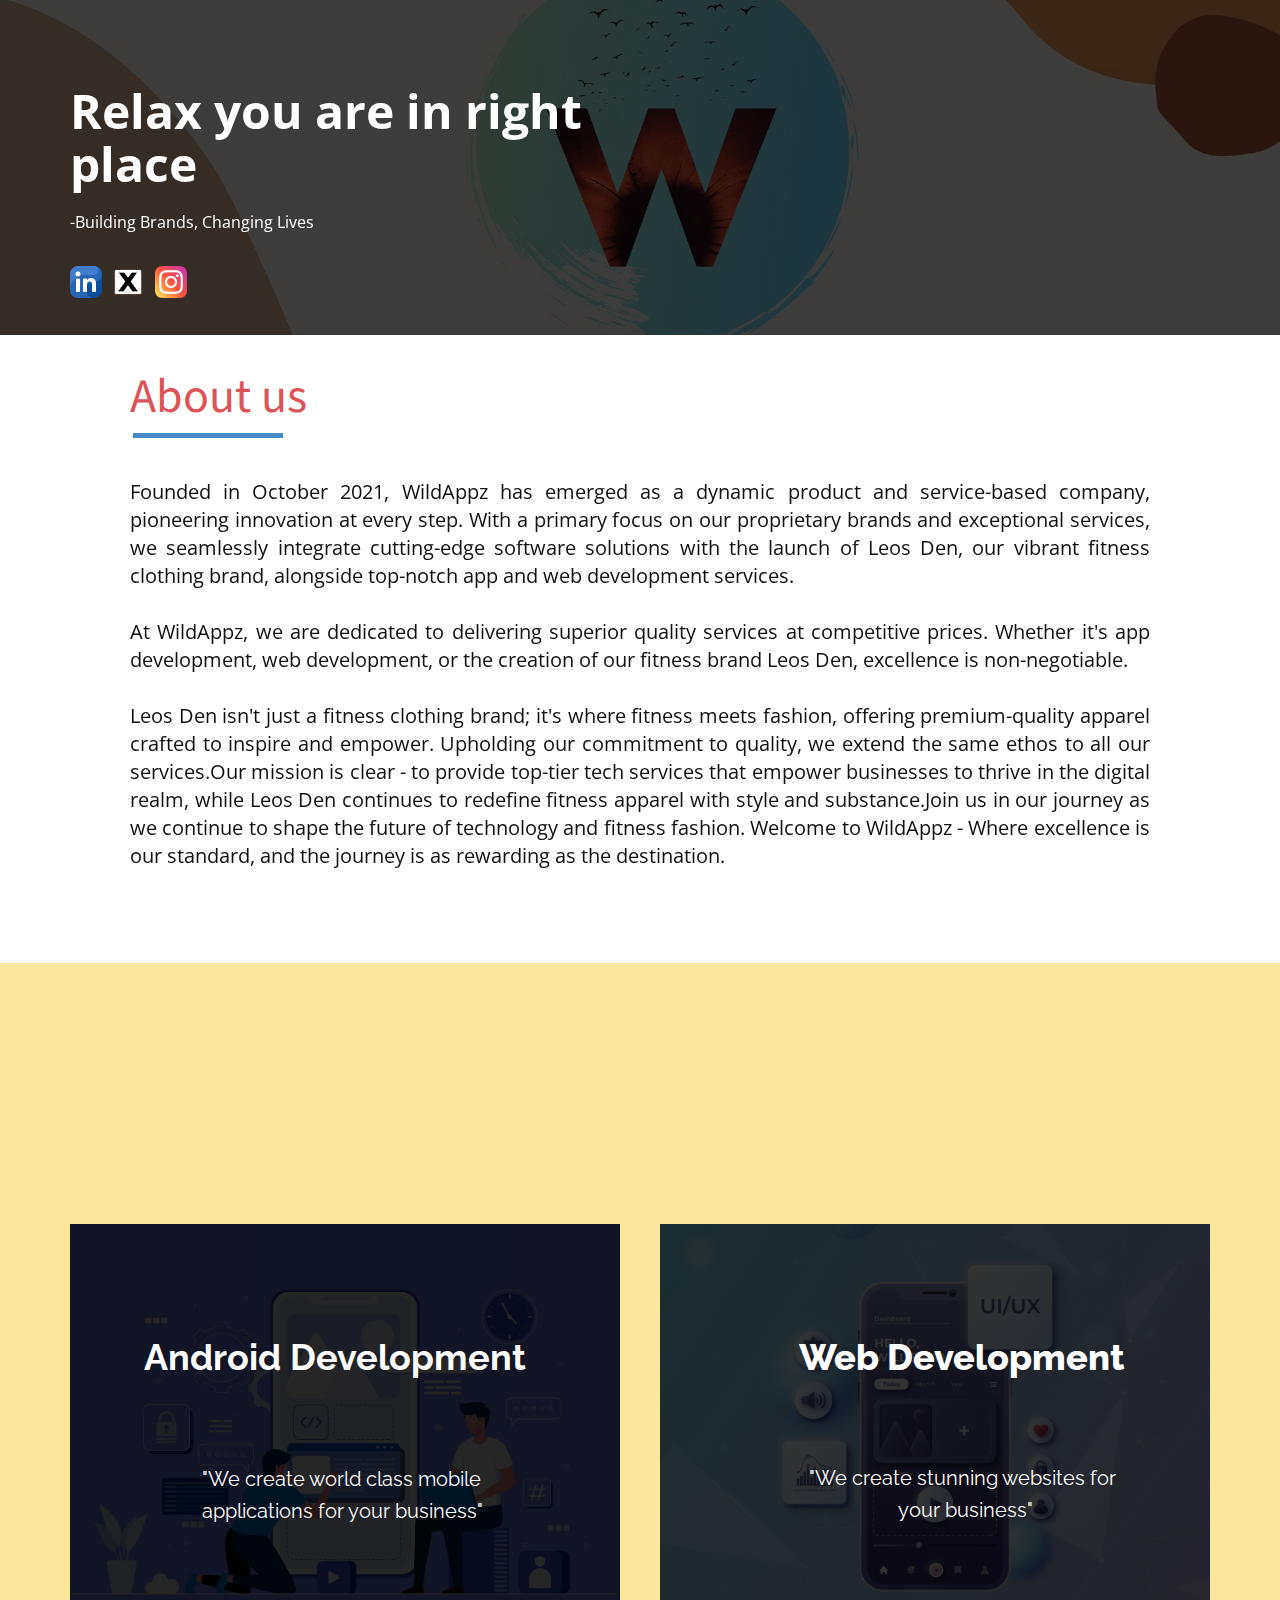
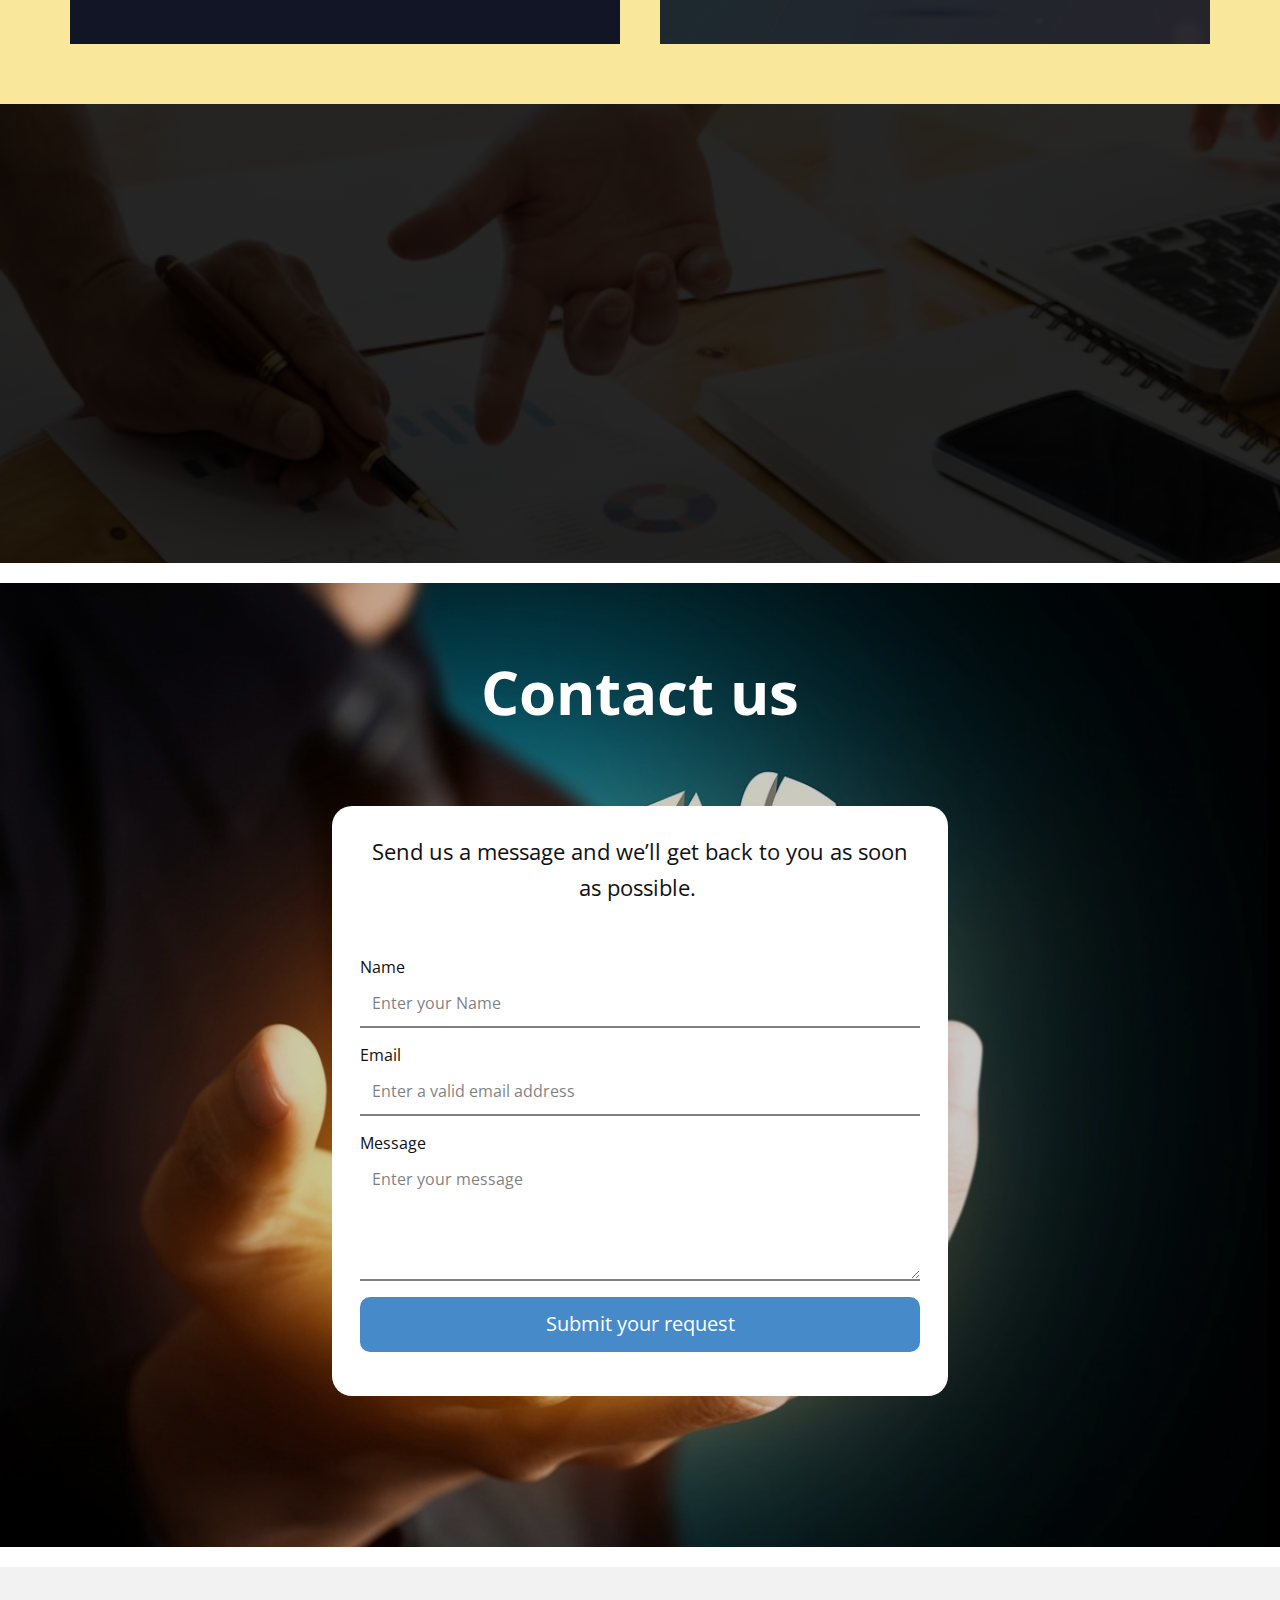
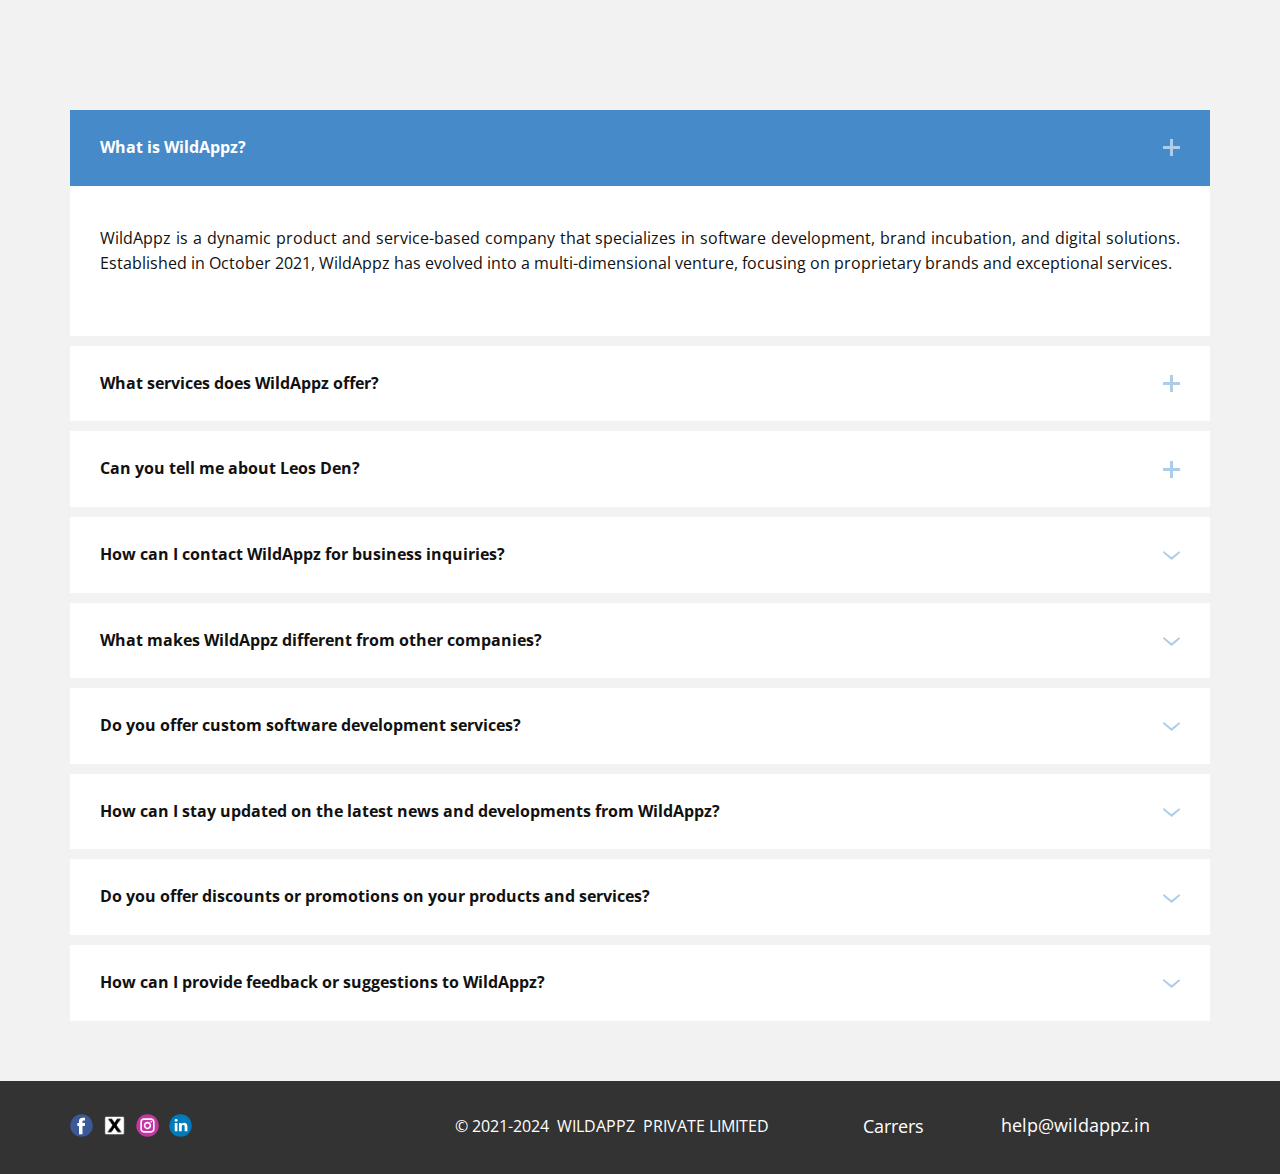
==== index.html @ 9836f1ba "second version" ====
<!DOCTYPE html>
<html style="font-size: 16px;" lang="en"><head>
    <meta name="viewport" content="width=device-width, initial-scale=1.0">
    <meta charset="utf-8">
    <meta name="keywords" content="Software development
Brand incubation
Digital solutions
Innovation
Technology
Branding
Digital transformation
Mobile applications
Web development
Fitness apparel
Fashion
Entrepreneurship
Startups
Creative solutions
Tech services
Custom software
App development
Web design
Brand identity
Sustainable fashion">
    <meta name="description" content="At WildAppz, we're revolutionizing the digital landscape with cutting-edge software development, brand incubation services, and innovative digital solutions. Explore our proprietary brands, including Leos Den fitness apparel, and discover how we're shaping the future of technology and fashion.">
    <title>WildAppz Groups: Pioneering Innovation in Software, Brand Incubation, and Digital Solutions</title>
    <link rel="stylesheet" href="nicepage.css" media="screen">
<link rel="stylesheet" href="wildappz.css" media="screen">
    <script class="u-script" type="text/javascript" src="jquery.js" defer=""></script>
    <script class="u-script" type="text/javascript" src="nicepage.js" defer=""></script>
    <meta name="generator" content="Nicepage 6.1.3, nicepage.com">
    <meta name="referrer" content="origin">
    <meta name="description" content="At WildAppz, we&amp;apos;re revolutionizing the digital landscape with cutting-edge software development, brand incubation services, and innovative digital solutions. Explore our proprietary brands, including Leos Den fitness apparel, and discover how we&amp;apos;re shaping the future of technology and fashion.">
    <meta property="og:title" content="Wildappz">
    <meta property="og:description" content="-Building Brands, Changing Lives">
    <meta property="og:image" content="https://wildappz.in/images/logoforweb.png">
    <meta property="og:url" content="https://wildappz.in">
    <link rel="icon" href="images/favicon.png">
    <link id="u-theme-google-font" rel="stylesheet" href="https://fonts.googleapis.com/css?family=Open+Sans:300,300i,400,400i,500,500i,600,600i,700,700i,800,800i">
    <link id="u-page-google-font" rel="stylesheet" href="https://fonts.googleapis.com/css?family=Source+Sans+Pro:200,200i,300,300i,400,400i,600,600i,700,700i,900,900i|Open+Sans:300,300i,400,400i,500,500i,600,600i,700,700i,800,800i|Raleway:100,100i,200,200i,300,300i,400,400i,500,500i,600,600i,700,700i,800,800i,900,900i">
    
    
    
    
    
    
    
    
    <script type="application/ld+json">{
		"@context": "http://schema.org",
		"@type": "Organization",
		"name": "homescreen",
		"sameAs": [
				"https://www.facebook.com/watch/WILDAPPZ/",
				"https://twitter.com/wildappz",
				"https://www.instagram.com/wildappz/?hl=en",
				"https://www.linkedin.com/company/lapi-ware-076003169/?originalSubdomain=in"
		]
}</script>
    <meta name="theme-color" content="#478ac9">
    <meta name="twitter:site" content="@">
    <meta name="twitter:card" content="summary_large_image">
    <meta name="twitter:title" content="WildAppz Groups: Pioneering Innovation in Software, Brand Incubation, and Digital Solutions">
    <meta name="twitter:description" content="homescreen">
    <meta property="og:type" content="website">
  <meta name="description" content="Elevate your brand with our creative design services. Personalized visiting cards, customized websites, and unique event invitations that reflect your voice and style."><meta data-intl-tel-input-cdn-path="intlTelInput/"></head>
  <body data-home-page="wildappz.html" data-home-page-title="wildappz" data-path-to-root="./" data-include-products="false" class="u-body u-xl-mode" data-lang="en">
    <section class="u-clearfix u-image u-shading u-section-1" id="sec-d7ac" data-image-width="12800" data-image-height="7201">
      <div class="u-clearfix u-sheet u-sheet-1">
        <h1 class="u-text u-text-white u-text-1" data-animation-name="customAnimationIn" data-animation-duration="750" data-animation-direction="X" data-animation-delay="0">Relax you are in right place</h1>
        <h3 class="u-hover-feature u-text u-text-body-alt-color u-text-2" data-animation-name="customAnimationIn" data-animation-duration="1000">-Building Brands, Changing Lives</h3>
        <div class="u-social-icons u-spacing-10 u-social-icons-1" data-animation-name="customAnimationIn" data-animation-duration="1000" data-animation-direction="X">
          <a class="u-social-url" title="Linkedin" target="_blank" href=" https://www.linkedin.com/company/lapi-ware-076003169/"><span class="u-file-icon u-icon u-social-facebook u-social-icon u-icon-1"><img src="images/2504923.png" alt=""></span>
          </a>
          <a class="u-social-url" title="Twitter" target="_blank" href=" https://twitter.com/wildappz"><span class="u-file-icon u-icon u-social-icon u-social-twitter u-icon-2"><img src="images/Untitleddesign3.png" alt=""></span>
          </a>
          <a class="u-social-url" title="Instagram" target="_blank" href=" https://www.instagram.com/wildappz/?hl=en"><span class="u-file-icon u-icon u-social-icon u-social-instagram u-icon-3"><img src="images/2111463.png" alt=""></span>
          </a>
        </div>
      </div>
      
    </section>
    <section class="is-super-light u-clearfix u-color-scheme-u10 u-color-style-multicolor-1 u-white u-section-2" id="carousel_12f2">
      <div class="u-clearfix u-sheet u-sheet-1">
        <div class="data-layout-selected u-clearfix u-expanded-width u-layout-wrap u-layout-wrap-1">
          <div class="u-gutter-0 u-layout">
            <div class="u-layout-row">
              <div class="u-container-style u-layout-cell u-size-60 u-layout-cell-1">
                <div class="u-container-layout u-valign-bottom-lg u-container-layout-1">
                  <h1 class="u-custom-font u-font-source-sans-pro u-text u-text-palette-2-base u-text-1">About us</h1>
                  <div class="u-border-5 u-border-palette-1-base u-line u-line-horizontal u-line-1" data-animation-name="customAnimationIn" data-animation-duration="1000"></div>
                  <h3 class="u-align-justify u-custom-font u-font-open-sans u-text u-text-2" data-animation-name="customAnimationIn" data-animation-duration="1000" data-animation-delay="0" data-animation-out="0"> Founded in October 2021, WildAppz has emerged as a dynamic product and service-based<span style="font-weight: 700;">
                      <span style="font-weight: 400;"></span>
                    </span> company, pioneering innovation at every step. With a primary focus on our proprietary brands and exceptional services, we seamlessly integrate cutting-edge software solutions with the launch of Leos Den, our vibrant fitness clothing brand, alongside top-notch app and web development services.<br>
                    <br>At WildAppz, we are dedicated to delivering superior quality services at competitive prices. Whether it's app development, web development, or the creation of our fitness brand Leos Den, excellence is non-negotiable.<br>
                    <br>Leos Den isn't just a fitness clothing brand; it's where fitness meets fashion, offering premium-quality apparel crafted to inspire and empower. Upholding our commitment to quality, we extend the same ethos to all our services.Our mission is clear - to provide top-tier tech services that empower businesses to thrive in the digital realm, while Leos Den continues to redefine fitness apparel with style and substance.Join us in our journey as we continue to shape the future of technology and fitness fashion. Welcome to WildAppz - Where excellence is our standard, and the journey is as rewarding as the destination.<br>
                  </h3>
                </div>
              </div>
            </div>
          </div>
        </div>
      </div>
    </section>
    <section class="u-clearfix u-container-align-center-lg u-container-align-center-md u-container-align-center-xl u-palette-3-light-2 u-valign-middle-md u-valign-middle-sm u-section-3" id="carousel_0318">
      <style data-mode="XXL" data-visited="true">@media (max-width: 0px) {
  .u-block-bc7f-1 {
    min-height: 899px;
  }
  .u-section-3 .u-text-1 {
    width: 850px;
    --animation-custom_in-translate_x: 0px;
    --animation-custom_in-translate_y: 0px;
    --animation-custom_in-opacity: 0;
    --animation-custom_in-rotate: 0deg;
    --animation-custom_in-scale: 0.3;
    margin-top: 91px;
    margin-left: auto;
    margin-right: auto;
    margin-bottom: 0;
  }
  .u-section-3 .u-btn-1 {
    background-image: none;
    text-transform: uppercase;
    letter-spacing: 3px;
    font-size: 1rem;
    border-style: none;
    font-weight: 700;
    --animation-custom_in-translate_x: 300px;
    --animation-custom_in-translate_y: 0px;
    --animation-custom_in-opacity: 0;
    --animation-custom_in-rotate: 0deg;
    --animation-custom_in-scale: 0.27;
    margin-top: 42px;
    margin-left: auto;
    margin-right: auto;
    margin-bottom: 0;
    padding-top: 14px;
    padding-right: 52px;
    padding-bottom: 16px;
    padding-left: 51px;
  }
  .u-block-bc7f-5 {
    height: 120px;
    margin-top: 202px;
    margin-bottom: 0;
    --animation-custom_in-translate_x: -300px;
    --animation-custom_in-translate_y: 0px;
    --animation-custom_in-opacity: 0;
    --animation-custom_in-rotate: 0deg;
    --animation-custom_in-scale: 1;
  }
  .u-block-bc7f-6 {
    width: 1140px;
    margin-top: -280px;
    margin-left: auto;
    margin-right: auto;
    margin-bottom: 0;
  }
  .u-block-bc7f-7 {
    min-height: 377px;
    --animation-custom_in-translate_x: 0px;
    --animation-custom_in-translate_y: -100px;
    --animation-custom_in-opacity: 0;
    --animation-custom_in-rotate: 0deg;
    --animation-custom_in-scale: 1;
  }
  .u-block-bc7f-8 {
    padding-top: 0;
    padding-bottom: 0;
    padding-left: 0;
    padding-right: 0;
  }
  .u-block-bc7f-9 {
    height: 311px;
    width: 238px;
    margin-top: 0;
    margin-bottom: 0;
    margin-left: auto;
    margin-right: auto;
  }
  .u-section-3 .u-sheet-1 {
    min-height: 103px;
  }
   .u-section-3 {
    padding-top: 30px;
    padding-bottom: 30px;
    padding-left: 30px;
    padding-right: 30px;
  }
  .u-section-3 .u-layout-wrap-1 {
    min-height: 99px;
  }
  .u-section-3 .u-image-1 {
    padding-top: 30px;
    padding-bottom: 30px;
    padding-left: 30px;
    padding-right: 30px;
  }
  .u-section-3 .u-container-layout-1 {
    min-height: 381px;
    --animation-custom_in-translate_x: 0px;
    --animation-custom_in-translate_y: 100px;
    --animation-custom_in-opacity: 0;
    --animation-custom_in-rotate: 0deg;
    --animation-custom_in-scale: 1;
  }
  .u-section-3 .u-image-2 {
    padding-top: 0;
    padding-bottom: 0;
    padding-left: 0;
    padding-right: 0;
  }
  .u-section-3 .u-container-layout-2 {
    height: 311px;
    width: 238px;
    margin-top: 0;
    margin-bottom: 0;
    margin-left: auto;
    margin-right: auto;
  }
  .u-section-3 .u-text-2 {
    min-height: 374px;
    --animation-custom_in-translate_x: 0px;
    --animation-custom_in-translate_y: -100px;
    --animation-custom_in-opacity: 0;
    --animation-custom_in-rotate: 0deg;
    --animation-custom_in-scale: 1;
  }
  .u-section-3 .u-text-4 {
    padding-top: 0;
    padding-bottom: 0;
    padding-left: 0;
    padding-right: 0;
  }
  .u-section-3 .u-text-3 {
    height: 311px;
    width: 238px;
    margin-top: 0;
    margin-bottom: 0;
    margin-left: auto;
    margin-right: auto;
  }
  .u-section-3 .u-text-5 {
    min-height: 106px;
  }
  .u-block-bc7f-21 {
    padding-top: 30px;
    padding-bottom: 30px;
    padding-left: 30px;
    padding-right: 30px;
  }
  .u-block-bc7f-22 {
    min-height: 106px;
  }
  .u-block-bc7f-23 {
    padding-top: 30px;
    padding-bottom: 30px;
    padding-left: 30px;
    padding-right: 30px;
  }
  .u-block-bc7f-24 {
    min-height: 374px;
    --animation-custom_in-translate_x: 0px;
    --animation-custom_in-translate_y: 100px;
    --animation-custom_in-opacity: 0;
    --animation-custom_in-rotate: 0deg;
    --animation-custom_in-scale: 1;
  }
  .u-block-bc7f-25 {
    padding-top: 0;
    padding-bottom: 0;
    padding-left: 0;
    padding-right: 0;
  }
  .u-block-bc7f-26 {
    height: 311px;
    width: 238px;
    margin-top: 0;
    margin-bottom: 0;
    margin-left: auto;
    margin-right: auto;
  }
  .u-block-bc7f-27 {
    font-size: 1rem;
    letter-spacing: 0px;
    width: 428px;
    --animation-custom_in-translate_x: 0px;
    --animation-custom_in-translate_y: 300px;
    --animation-custom_in-opacity: 0;
    --animation-custom_in-rotate: 0deg;
    --animation-custom_in-scale: 1;
    margin-top: 46px;
    margin-left: auto;
    margin-right: auto;
    margin-bottom: 60px;
  }
  .u-block-bc7f-28 {
    border-style: solid;
    padding-top: 0;
    padding-bottom: 0;
    padding-left: 0;
    padding-right: 0;
  }
}</style>
      <div class="u-clearfix u-sheet u-valign-middle-md u-sheet-1">
        <h1 class="u-align-center u-text u-text-1" data-animation-name="customAnimationIn" data-animation-duration="500" data-animation-delay="500">Choose Our Digital Agency</h1>
        <a href="https://nicepage.com/c/contacts-website-templates" class="u-active-palette-3-base u-align-center u-border-none u-btn u-btn-round u-button-style u-custom-font u-font-raleway u-hover-palette-3-base u-palette-1-base u-radius u-text-active-black u-text-body-alt-color u-text-hover-black u-btn-1" data-animation-name="customAnimationIn" data-animation-duration="1000" data-animation-delay="500">Get in Touch</a>
        <div class="data-layout-selected u-clearfix u-expanded-width u-gutter-40 u-layout-wrap u-layout-wrap-1">
          <div class="u-layout">
            <div class="u-layout-row">
              <div class="u-container-style u-image u-layout-cell u-shading u-size-30 u-image-1" data-image-width="3000" data-image-height="2000">
                <div class="u-container-layout u-container-layout-1">
                  <p class="u-custom-font u-font-raleway u-text u-text-white u-text-2">Android Development</p>
                  <p class="u-custom-font u-font-raleway u-text u-text-3">"We create ​world class mobile applications for your business"</p>
                </div>
              </div>
              <div class="u-container-style u-image u-layout-cell u-shading u-size-30 u-image-2" data-image-width="3000" data-image-height="2000">
                <div class="u-container-layout u-container-layout-2">
                  <p class="u-custom-font u-font-raleway u-text u-text-4">Web Development</p>
                  <p class="u-align-center u-custom-font u-font-raleway u-text u-text-white u-text-5"> "We create ​stunning websites for&nbsp; your business"</p>
                </div>
              </div>
            </div>
          </div>
        </div>
      </div>
    </section>
    <section class="u-clearfix u-image u-shading u-section-4" id="sec-85af" data-image-width="700" data-image-height="914">
      <div class="u-clearfix u-sheet u-sheet-1">
        <p class="u-custom-font u-font-raleway u-text u-text-default u-text-1" data-animation-name="customAnimationIn" data-animation-duration="1000">Our Brands</p>
        <img class="u-hover-feature u-image u-image-round u-preserve-proportions u-radius u-image-1" src="images/LEOSDEN-LOGO.png" alt="" data-image-width="1563" data-image-height="1563" data-animation-name="customAnimationIn" data-animation-duration="1000" data-href="https://leosdenclub.myshopify.com/">
        <img class="u-image u-image-round u-preserve-proportions u-radius u-image-2" src="images/Travoguide.png" alt="" data-image-width="1600" data-image-height="1600" data-animation-name="customAnimationIn" data-animation-duration="1000" data-href="Under-Construction.html">
      </div>
      
    </section>
    <section class="u-align-center u-clearfix u-image u-shading u-section-5" id="carousel_ec4c" data-animation-name="" data-animation-duration="0" data-animation-delay="0" data-animation-direction="" data-image-width="1280" data-image-height="907">
      <div class="u-clearfix u-sheet u-sheet-1">
        <h2 class="u-align-center u-text u-text-white u-text-1">Contact us</h2>
        <div class="u-expanded-width-xs u-form u-radius-20 u-white u-form-1">
          <form action="https://forms.nicepagesrv.com/v2/form/process" class="u-clearfix u-form-spacing-15 u-form-vertical u-inner-form" source="email" name="form-1" style="padding: 28px;">
            <p class="u-align-center u-form-group u-form-text u-text u-text-2"> Send us a message and we’ll get back to you as soon as possible.&nbsp;<br>
              <br>
            </p>
            <div class="u-form-group u-form-name">
              <label for="name-4c18" class="u-label">Name</label>
              <input type="text" placeholder="Enter your Name" id="name-4c18" name="name" class="u-border-2 u-border-grey-50 u-border-no-left u-border-no-right u-border-no-top u-input u-input-rectangle u-input-1" required="">
            </div>
            <div class="u-form-email u-form-group">
              <label for="email-4c18" class="u-label">Email</label>
              <input type="email" placeholder="Enter a valid email address" id="email-4c18" name="email" class="u-border-2 u-border-grey-50 u-border-no-left u-border-no-right u-border-no-top u-input u-input-rectangle u-input-2" required="">
            </div>
            <div class="u-form-group u-form-message">
              <label for="message-4c18" class="u-label">Message</label>
              <textarea placeholder="Enter your message" rows="4" cols="50" id="message-4c18" name="message" class="u-border-2 u-border-grey-50 u-border-no-left u-border-no-right u-border-no-top u-input u-input-rectangle u-input-3" required=""></textarea>
            </div>
            <div class="u-align-right u-form-group u-form-submit">
              <a href="#" class="u-active-palette-4-light-1 u-border-active-palette-4-light-1 u-border-hover-palette-4-light-1 u-border-none u-btn u-btn-round u-btn-submit u-button-style u-hover-palette-3-base u-palette-1-base u-radius-10 u-btn-1">Submit your request</a>
              <input type="submit" value="submit" class="u-form-control-hidden">
            </div>
            <div class="u-form-send-message u-form-send-success">Thank you! We will contact you soon.</div>
            <div class="u-form-send-error u-form-send-message"> Unable to send your message. Please fix errors then try again. </div>
            <input type="hidden" value="" name="recaptchaResponse">
            <input type="hidden" name="formServices" value="7a027c6a-f574-7238-fe9d-6ea2d67f5222">
          </form>
        </div>
      </div>
    </section>
    <section class="u-align-center u-clearfix u-grey-5 u-section-6" id="sec-7077">
      <div class="u-clearfix u-sheet u-sheet-1">
        <h2 class="u-text u-text-default u-text-1" data-animation-name="customAnimationIn" data-animation-duration="1000" data-animation-delay="0">Facts &amp; Questions</h2>
        <div class="u-accordion u-expanded-width u-faq u-spacing-10 u-accordion-1">
          <div class="u-accordion-item">
            <a class="active u-accordion-link u-active-palette-1-base u-button-style u-hover-palette-1-base u-white u-accordion-link-1" id="link-accordion-f600" aria-controls="accordion-f600" aria-selected="true">
              <span class="u-accordion-link-text">What is WildAppz?</span><span class="u-accordion-link-icon u-icon u-text-palette-1-light-2 u-icon-1"><svg class="u-svg-link" preserveAspectRatio="xMidYMin slice" viewBox="0 0 448 448" style=""><use xmlns:xlink="http://www.w3.org/1999/xlink" xlink:href="#svg-fe6a"></use></svg><svg class="u-svg-content" viewBox="0 0 448 448" id="svg-fe6a" style=""><path d="m272 184c-4.417969 0-8-3.582031-8-8v-176h-80v176c0 4.417969-3.582031 8-8 8h-176v80h176c4.417969 0 8 3.582031 8 8v176h80v-176c0-4.417969 3.582031-8 8-8h176v-80zm0 0"></path></svg></span>
            </a>
            <div class="u-accordion-active u-accordion-pane u-container-style u-white u-accordion-pane-1" id="accordion-f600" aria-labelledby="link-accordion-f600">
              <div class="u-container-layout u-container-layout-1">
                <div class="fr-view u-clearfix u-rich-text u-text">
                  <p style="text-align: justify;">WildAppz is a dynamic product and service-based company that specializes in software development, brand incubation, and digital solutions. Established in October 2021, WildAppz has evolved into a multi-dimensional venture, focusing on proprietary brands and exceptional services.</p>
                </div>
              </div>
            </div>
          </div>
          <div class="u-accordion-item">
            <a class="u-accordion-link u-active-palette-1-base u-button-style u-hover-palette-1-base u-white u-accordion-link-2" id="link-accordion-72f4" aria-controls="accordion-72f4" aria-selected="false">
              <span class="u-accordion-link-text"> What services does WildAppz offer?</span><span class="u-accordion-link-icon u-icon u-text-palette-1-light-2 u-icon-2"><svg class="u-svg-link" preserveAspectRatio="xMidYMin slice" viewBox="0 0 448 448" style=""><use xmlns:xlink="http://www.w3.org/1999/xlink" xlink:href="#svg-85d7"></use></svg><svg class="u-svg-content" viewBox="0 0 448 448" id="svg-85d7" style=""><path d="m272 184c-4.417969 0-8-3.582031-8-8v-176h-80v176c0 4.417969-3.582031 8-8 8h-176v80h176c4.417969 0 8 3.582031 8 8v176h80v-176c0-4.417969 3.582031-8 8-8h176v-80zm0 0"></path></svg></span>
            </a>
            <div class="u-accordion-pane u-container-style u-white u-accordion-pane-2" id="accordion-72f4" aria-labelledby="link-accordion-72f4">
              <div class="u-container-layout u-container-layout-2">
                <div class="fr-view u-clearfix u-rich-text u-text">
                  <p style="text-align: left;">WildAppz offers a range of services, including software development, website development, mobile application development, and brand incubation. Our team of experts is dedicated to delivering superior quality services at competitive prices.</p>
                </div>
              </div>
            </div>
          </div>
          <div class="u-accordion-item">
            <a class="u-accordion-link u-active-palette-1-base u-button-style u-hover-palette-1-base u-white u-accordion-link-3" id="link-accordion-854e" aria-controls="accordion-854e" aria-selected="false">
              <span class="u-accordion-link-text"> Can you tell me about Leos Den?</span><span class="u-accordion-link-icon u-icon u-text-palette-1-light-2 u-icon-3"><svg class="u-svg-link" preserveAspectRatio="xMidYMin slice" viewBox="0 0 448 448" style=""><use xmlns:xlink="http://www.w3.org/1999/xlink" xlink:href="#svg-7f79"></use></svg><svg class="u-svg-content" viewBox="0 0 448 448" id="svg-7f79" style=""><path d="m272 184c-4.417969 0-8-3.582031-8-8v-176h-80v176c0 4.417969-3.582031 8-8 8h-176v80h176c4.417969 0 8 3.582031 8 8v176h80v-176c0-4.417969 3.582031-8 8-8h176v-80zm0 0"></path></svg></span>
            </a>
            <div class="u-accordion-pane u-container-style u-white u-accordion-pane-3" id="accordion-854e" aria-labelledby="link-accordion-854e">
              <div class="u-container-layout u-container-layout-3">
                <div class="fr-view u-clearfix u-rich-text u-text">
                  <p>Leos Den is a vibrant fitness clothing brand launched by WildAppz. It represents the intersection of fitness and fashion, offering premium-quality apparel designed to inspire and empower individuals on their fitness journey. </p>
                </div>
              </div>
            </div>
          </div>
          <div class="u-accordion-item">
            <a class="u-accordion-link u-active-palette-1-base u-button-style u-hover-palette-1-base u-white u-accordion-link-4" id="link-ee9b" aria-controls="ee9b" aria-selected="false">
              <span class="u-accordion-link-text"> How can I contact WildAppz for business inquiries?</span><span class="u-accordion-link-icon u-icon u-text-palette-1-light-2 u-icon-4"><svg class="u-svg-link" preserveAspectRatio="xMidYMin slice" viewBox="0 0 16 16" style=""><use xmlns:xlink="http://www.w3.org/1999/xlink" xlink:href="#svg-7501"></use></svg><svg class="u-svg-content" viewBox="0 0 16 16" x="0px" y="0px" id="svg-7501"><path d="M8,10.7L1.6,5.3c-0.4-0.4-1-0.4-1.3,0c-0.4,0.4-0.4,0.9,0,1.3l7.2,6.1c0.1,0.1,0.4,0.2,0.6,0.2s0.4-0.1,0.6-0.2l7.1-6
	c0.4-0.4,0.4-0.9,0-1.3c-0.4-0.4-1-0.4-1.3,0L8,10.7z"></path></svg></span>
            </a>
            <div class="u-accordion-pane u-container-style u-white u-accordion-pane-4" id="ee9b" aria-labelledby="link-ee9b">
              <div class="u-container-layout u-container-layout-4">
                <div class="fr-view u-clearfix u-rich-text u-text">
                  <p>For business inquiries or collaboration opportunities, you can contact us through our website contact form or reach out directly via email at <span style="font-weight: 700;">help@wildappz.in &nbsp;</span>
                  </p>
                </div>
              </div>
            </div>
          </div>
          <div class="u-accordion-item">
            <a class="u-accordion-link u-active-palette-1-base u-button-style u-hover-palette-1-base u-white u-accordion-link-5" id="link-064f" aria-controls="064f" aria-selected="false">
              <span class="u-accordion-link-text"> What makes WildAppz different from other companies?</span><span class="u-accordion-link-icon u-icon u-text-palette-1-light-2 u-icon-5"><svg class="u-svg-link" preserveAspectRatio="xMidYMin slice" viewBox="0 0 16 16" style=""><use xmlns:xlink="http://www.w3.org/1999/xlink" xlink:href="#svg-5976"></use></svg><svg class="u-svg-content" viewBox="0 0 16 16" x="0px" y="0px" id="svg-5976"><path d="M8,10.7L1.6,5.3c-0.4-0.4-1-0.4-1.3,0c-0.4,0.4-0.4,0.9,0,1.3l7.2,6.1c0.1,0.1,0.4,0.2,0.6,0.2s0.4-0.1,0.6-0.2l7.1-6
	c0.4-0.4,0.4-0.9,0-1.3c-0.4-0.4-1-0.4-1.3,0L8,10.7z"></path></svg></span>
            </a>
            <div class="u-accordion-pane u-container-style u-white u-accordion-pane-5" id="064f" aria-labelledby="link-064f">
              <div class="u-container-layout u-container-layout-5">
                <div class="fr-view u-clearfix u-rich-text u-text">
                  <p>At WildAppz, we prioritize innovation, quality, and affordability in everything we do. Whether it's our proprietary brands or our service offerings, excellence is non-negotiable. We are committed to pushing the boundaries of innovation and delivering exceptional value to our clients and customers. </p>
                </div>
              </div>
            </div>
          </div>
          <div class="u-accordion-item">
            <a class="u-accordion-link u-active-palette-1-base u-button-style u-hover-palette-1-base u-white u-accordion-link-6" id="link-65c7" aria-controls="65c7" aria-selected="false">
              <span class="u-accordion-link-text"> Do you offer custom software development services?</span><span class="u-accordion-link-icon u-icon u-text-palette-1-light-2 u-icon-6"><svg class="u-svg-link" preserveAspectRatio="xMidYMin slice" viewBox="0 0 16 16" style=""><use xmlns:xlink="http://www.w3.org/1999/xlink" xlink:href="#svg-1626"></use></svg><svg class="u-svg-content" viewBox="0 0 16 16" x="0px" y="0px" id="svg-1626"><path d="M8,10.7L1.6,5.3c-0.4-0.4-1-0.4-1.3,0c-0.4,0.4-0.4,0.9,0,1.3l7.2,6.1c0.1,0.1,0.4,0.2,0.6,0.2s0.4-0.1,0.6-0.2l7.1-6
	c0.4-0.4,0.4-0.9,0-1.3c-0.4-0.4-1-0.4-1.3,0L8,10.7z"></path></svg></span>
            </a>
            <div class="u-accordion-pane u-container-style u-white u-accordion-pane-6" id="65c7" aria-labelledby="link-65c7">
              <div class="u-container-layout u-container-layout-6">
                <div class="fr-view u-clearfix u-rich-text u-text">
                  <p>Yes, we specialize in custom software development tailored to the unique needs of our clients. Whether you need a web application, mobile app, or enterprise software solution, our team has the expertise to bring your vision to life. </p>
                </div>
              </div>
            </div>
          </div>
          <div class="u-accordion-item">
            <a class="u-accordion-link u-active-palette-1-base u-button-style u-hover-palette-1-base u-white u-accordion-link-7" id="link-d4e0" aria-controls="d4e0" aria-selected="false">
              <span class="u-accordion-link-text"> How can I stay updated on the latest news and developments from WildAppz?</span><span class="u-accordion-link-icon u-icon u-text-palette-1-light-2 u-icon-7"><svg class="u-svg-link" preserveAspectRatio="xMidYMin slice" viewBox="0 0 16 16" style=""><use xmlns:xlink="http://www.w3.org/1999/xlink" xlink:href="#svg-3262"></use></svg><svg class="u-svg-content" viewBox="0 0 16 16" x="0px" y="0px" id="svg-3262"><path d="M8,10.7L1.6,5.3c-0.4-0.4-1-0.4-1.3,0c-0.4,0.4-0.4,0.9,0,1.3l7.2,6.1c0.1,0.1,0.4,0.2,0.6,0.2s0.4-0.1,0.6-0.2l7.1-6
	c0.4-0.4,0.4-0.9,0-1.3c-0.4-0.4-1-0.4-1.3,0L8,10.7z"></path></svg></span>
            </a>
            <div class="u-accordion-pane u-container-style u-white u-accordion-pane-7" id="d4e0" aria-labelledby="link-d4e0">
              <div class="u-container-layout u-container-layout-7">
                <div class="fr-view u-clearfix u-rich-text u-text">
                  <p>You can stay updated on the latest news and developments from WildAppz by following us on social media and subscribing to our newsletter. We regularly share updates, announcements, and insights to keep our community informed. </p>
                </div>
              </div>
            </div>
          </div>
          <div class="u-accordion-item">
            <a class="u-accordion-link u-active-palette-1-base u-button-style u-hover-palette-1-base u-white u-accordion-link-8" id="link-efec" aria-controls="efec" aria-selected="false">
              <span class="u-accordion-link-text"> Do you offer discounts or promotions on your products and services?</span><span class="u-accordion-link-icon u-icon u-text-palette-1-light-2 u-icon-8"><svg class="u-svg-link" preserveAspectRatio="xMidYMin slice" viewBox="0 0 16 16" style=""><use xmlns:xlink="http://www.w3.org/1999/xlink" xlink:href="#svg-f5f6"></use></svg><svg class="u-svg-content" viewBox="0 0 16 16" x="0px" y="0px" id="svg-f5f6"><path d="M8,10.7L1.6,5.3c-0.4-0.4-1-0.4-1.3,0c-0.4,0.4-0.4,0.9,0,1.3l7.2,6.1c0.1,0.1,0.4,0.2,0.6,0.2s0.4-0.1,0.6-0.2l7.1-6
	c0.4-0.4,0.4-0.9,0-1.3c-0.4-0.4-1-0.4-1.3,0L8,10.7z"></path></svg></span>
            </a>
            <div class="u-accordion-pane u-container-style u-white u-accordion-pane-8" id="efec" aria-labelledby="link-efec">
              <div class="u-container-layout u-container-layout-8">
                <div class="fr-view u-clearfix u-rich-text u-text">
                  <p>Yes, we &nbsp;offer discounts and promotions on our products and services. Be sure to follow us on social media and subscribe to our newsletter to stay informed about upcoming deals and offers. </p>
                </div>
              </div>
            </div>
          </div>
          <div class="u-accordion-item">
            <a class="u-accordion-link u-active-palette-1-base u-button-style u-hover-palette-1-base u-white u-accordion-link-9" id="link-413d" aria-controls="413d" aria-selected="false">
              <span class="u-accordion-link-text"> How can I provide feedback or suggestions to WildAppz?</span><span class="u-accordion-link-icon u-icon u-text-palette-1-light-2 u-icon-9"><svg class="u-svg-link" preserveAspectRatio="xMidYMin slice" viewBox="0 0 16 16" style=""><use xmlns:xlink="http://www.w3.org/1999/xlink" xlink:href="#svg-2851"></use></svg><svg class="u-svg-content" viewBox="0 0 16 16" x="0px" y="0px" id="svg-2851"><path d="M8,10.7L1.6,5.3c-0.4-0.4-1-0.4-1.3,0c-0.4,0.4-0.4,0.9,0,1.3l7.2,6.1c0.1,0.1,0.4,0.2,0.6,0.2s0.4-0.1,0.6-0.2l7.1-6
	c0.4-0.4,0.4-0.9,0-1.3c-0.4-0.4-1-0.4-1.3,0L8,10.7z"></path></svg></span>
            </a>
            <div class="u-accordion-pane u-container-style u-white u-accordion-pane-9" id="413d" aria-labelledby="link-413d">
              <div class="u-container-layout u-container-layout-9">
                <div class="fr-view u-clearfix u-rich-text u-text">
                  <p>We welcome feedback and suggestions from our customers and community members. You can provide feedback through our website contact form or reach out to us directly via email. Your input helps us improve and enhance our products and services. </p>
                </div>
              </div>
            </div>
          </div>
        </div>
      </div>
    </section>
    
    
    
    <footer class="u-align-center-md u-align-center-sm u-align-center-xs u-clearfix u-footer u-grey-80" id="sec-d82a"><div class="u-clearfix u-sheet u-sheet-1">
        <h3 class="u-align-center u-headline u-text u-text-1">
          <a href="/">help@wildappz.in</a>
        </h3>
        <div class="u-social-icons u-spacing-10 u-social-icons-1">
          <a class="u-social-url" title="Facebook" target="_blank" href="https://www.facebook.com/watch/WILDAPPZ/"><span class="u-icon u-social-facebook u-social-icon u-icon-1"><svg class="u-svg-link" preserveAspectRatio="xMidYMin slice" viewBox="0 0 112 112" style=""><use xmlns:xlink="http://www.w3.org/1999/xlink" xlink:href="#svg-052e"></use></svg><svg class="u-svg-content" viewBox="0 0 112 112" x="0" y="0" id="svg-052e"><circle fill="currentColor" cx="56.1" cy="56.1" r="55"></circle><path fill="#FFFFFF" d="M73.5,31.6h-9.1c-1.4,0-3.6,0.8-3.6,3.9v8.5h12.6L72,58.3H60.8v40.8H43.9V58.3h-8V43.9h8v-9.2
            c0-6.7,3.1-17,17-17h12.5v13.9H73.5z"></path></svg></span>
          </a>
          <a class="u-social-url" title="Twitter" target="_blank" href="https://twitter.com/wildappz"><span class="u-file-icon u-icon u-social-icon u-social-twitter u-icon-2"><img src="images/Untitleddesign3.png" alt=""></span>
          </a>
          <a class="u-social-url" title="Instagram" target="_blank" href="https://www.instagram.com/wildappz/?hl=en"><span class="u-icon u-social-icon u-social-instagram u-icon-3"><svg class="u-svg-link" preserveAspectRatio="xMidYMin slice" viewBox="0 0 112 112" style=""><use xmlns:xlink="http://www.w3.org/1999/xlink" xlink:href="#svg-bb6e"></use></svg><svg class="u-svg-content" viewBox="0 0 112 112" x="0" y="0" id="svg-bb6e"><circle fill="currentColor" cx="56.1" cy="56.1" r="55"></circle><path fill="#FFFFFF" d="M55.9,38.2c-9.9,0-17.9,8-17.9,17.9C38,66,46,74,55.9,74c9.9,0,17.9-8,17.9-17.9C73.8,46.2,65.8,38.2,55.9,38.2
            z M55.9,66.4c-5.7,0-10.3-4.6-10.3-10.3c-0.1-5.7,4.6-10.3,10.3-10.3c5.7,0,10.3,4.6,10.3,10.3C66.2,61.8,61.6,66.4,55.9,66.4z"></path><path fill="#FFFFFF" d="M74.3,33.5c-2.3,0-4.2,1.9-4.2,4.2s1.9,4.2,4.2,4.2s4.2-1.9,4.2-4.2S76.6,33.5,74.3,33.5z"></path><path fill="#FFFFFF" d="M73.1,21.3H38.6c-9.7,0-17.5,7.9-17.5,17.5v34.5c0,9.7,7.9,17.6,17.5,17.6h34.5c9.7,0,17.5-7.9,17.5-17.5V38.8
            C90.6,29.1,82.7,21.3,73.1,21.3z M83,73.3c0,5.5-4.5,9.9-9.9,9.9H38.6c-5.5,0-9.9-4.5-9.9-9.9V38.8c0-5.5,4.5-9.9,9.9-9.9h34.5
            c5.5,0,9.9,4.5,9.9,9.9V73.3z"></path></svg></span>
          </a>
          <a class="u-social-url" title="Linkedin" target="_blank" href="https://www.linkedin.com/company/lapi-ware-076003169/?originalSubdomain=in"><span class="u-icon u-social-icon u-social-linkedin u-icon-4"><svg class="u-svg-link" preserveAspectRatio="xMidYMin slice" viewBox="0 0 112 112" style=""><use xmlns:xlink="http://www.w3.org/1999/xlink" xlink:href="#svg-fcb6"></use></svg><svg class="u-svg-content" viewBox="0 0 112 112" x="0" y="0" id="svg-fcb6"><circle fill="currentColor" cx="56.1" cy="56.1" r="55"></circle><path fill="#FFFFFF" d="M41.3,83.7H27.9V43.4h13.4V83.7z M34.6,37.9L34.6,37.9c-4.6,0-7.5-3.1-7.5-7c0-4,3-7,7.6-7s7.4,3,7.5,7
            C42.2,34.8,39.2,37.9,34.6,37.9z M89.6,83.7H76.2V62.2c0-5.4-1.9-9.1-6.8-9.1c-3.7,0-5.9,2.5-6.9,4.9c-0.4,0.9-0.4,2.1-0.4,3.3v22.5
            H48.7c0,0,0.2-36.5,0-40.3h13.4v5.7c1.8-2.7,5-6.7,12.1-6.7c8.8,0,15.4,5.8,15.4,18.1V83.7z"></path></svg></span>
          </a>
        </div>
        <p class="u-align-center u-text u-text-2">© 2021-2024&nbsp; WILDAPPZ&nbsp; PRIVATE LIMITED</p>
        <h3 class="u-align-center u-headline u-text u-text-3">
          <a class="u-border-active-palette-2-base u-border-hover-palette-1-base u-border-none u-btn u-button-link u-button-style u-none u-text-white u-btn-1" href="https://docs.google.com/forms/d/1WXCBSkaK-VXTj1eVP7gtNenQls4rTgQDaJ1qDNMctVo/edit" target="_blank">Carrers</a>
        </h3>
      </div></footer>
   
  
</body></html>
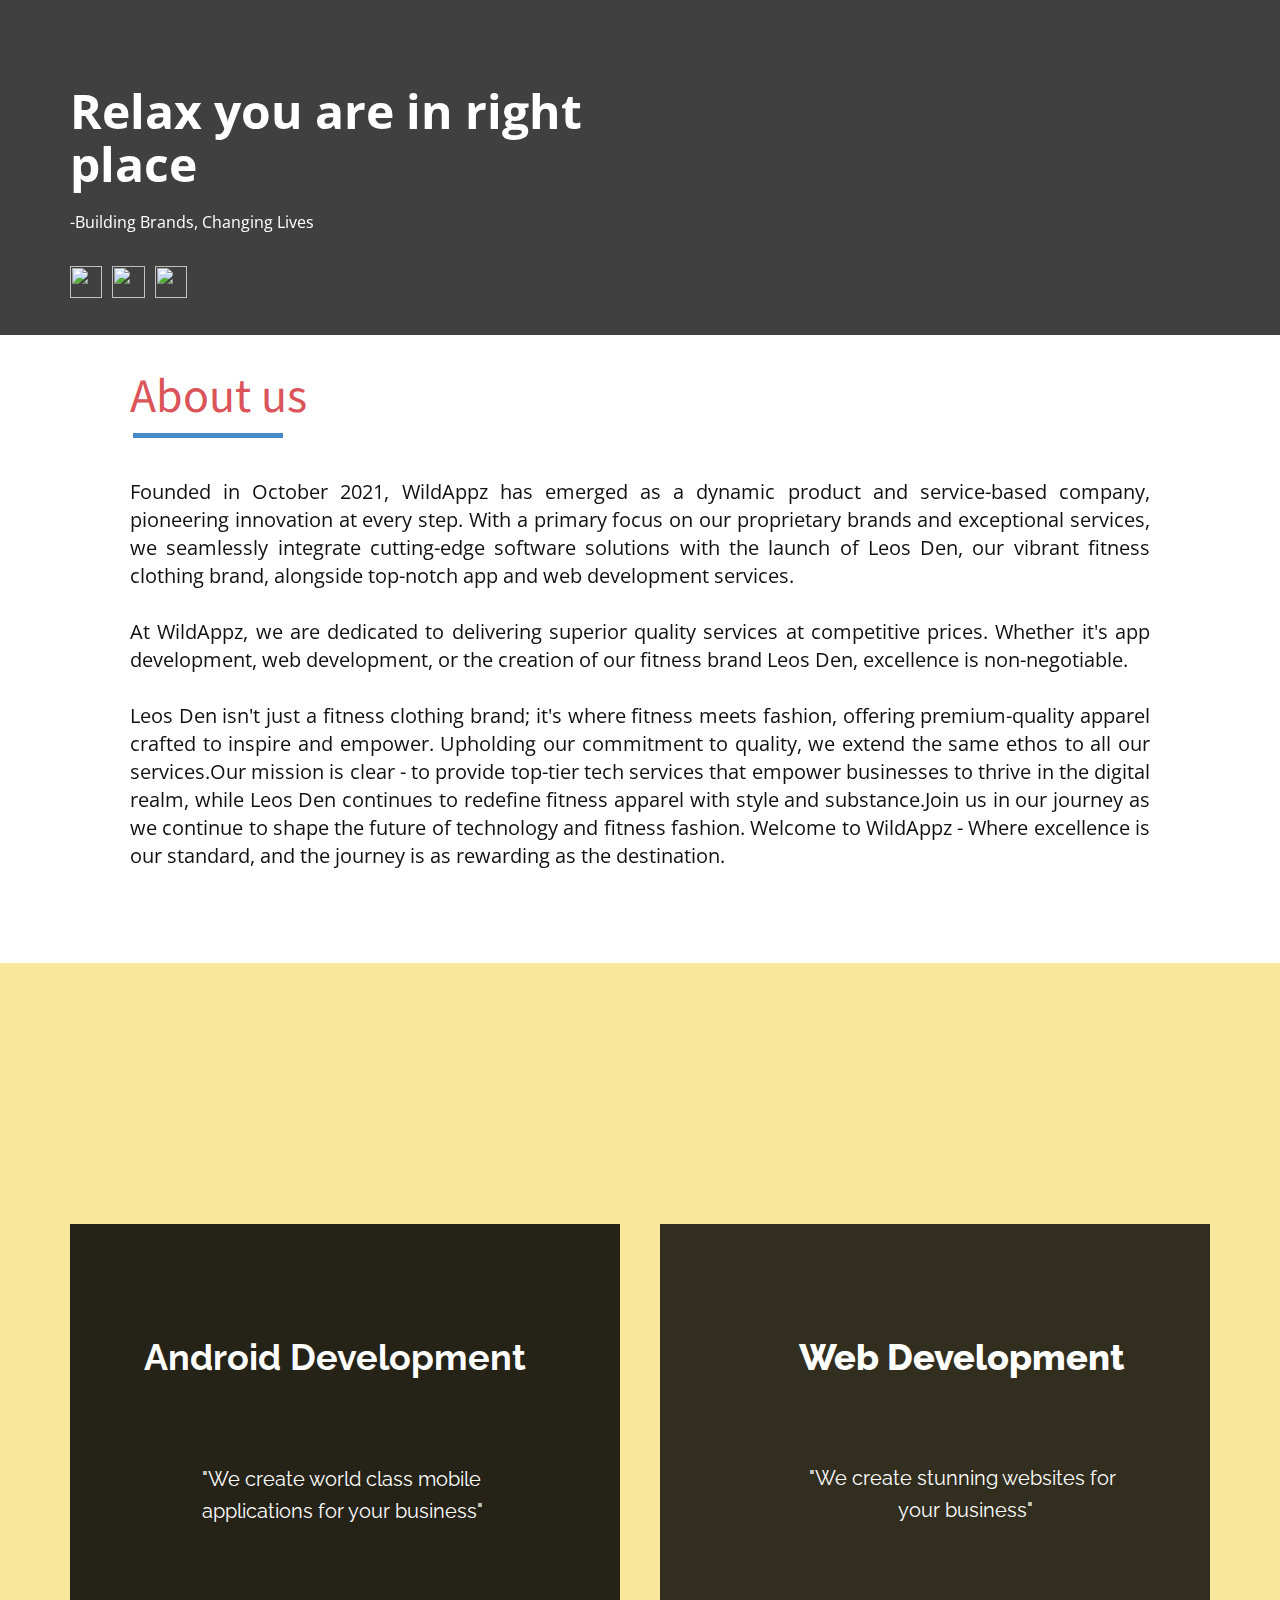
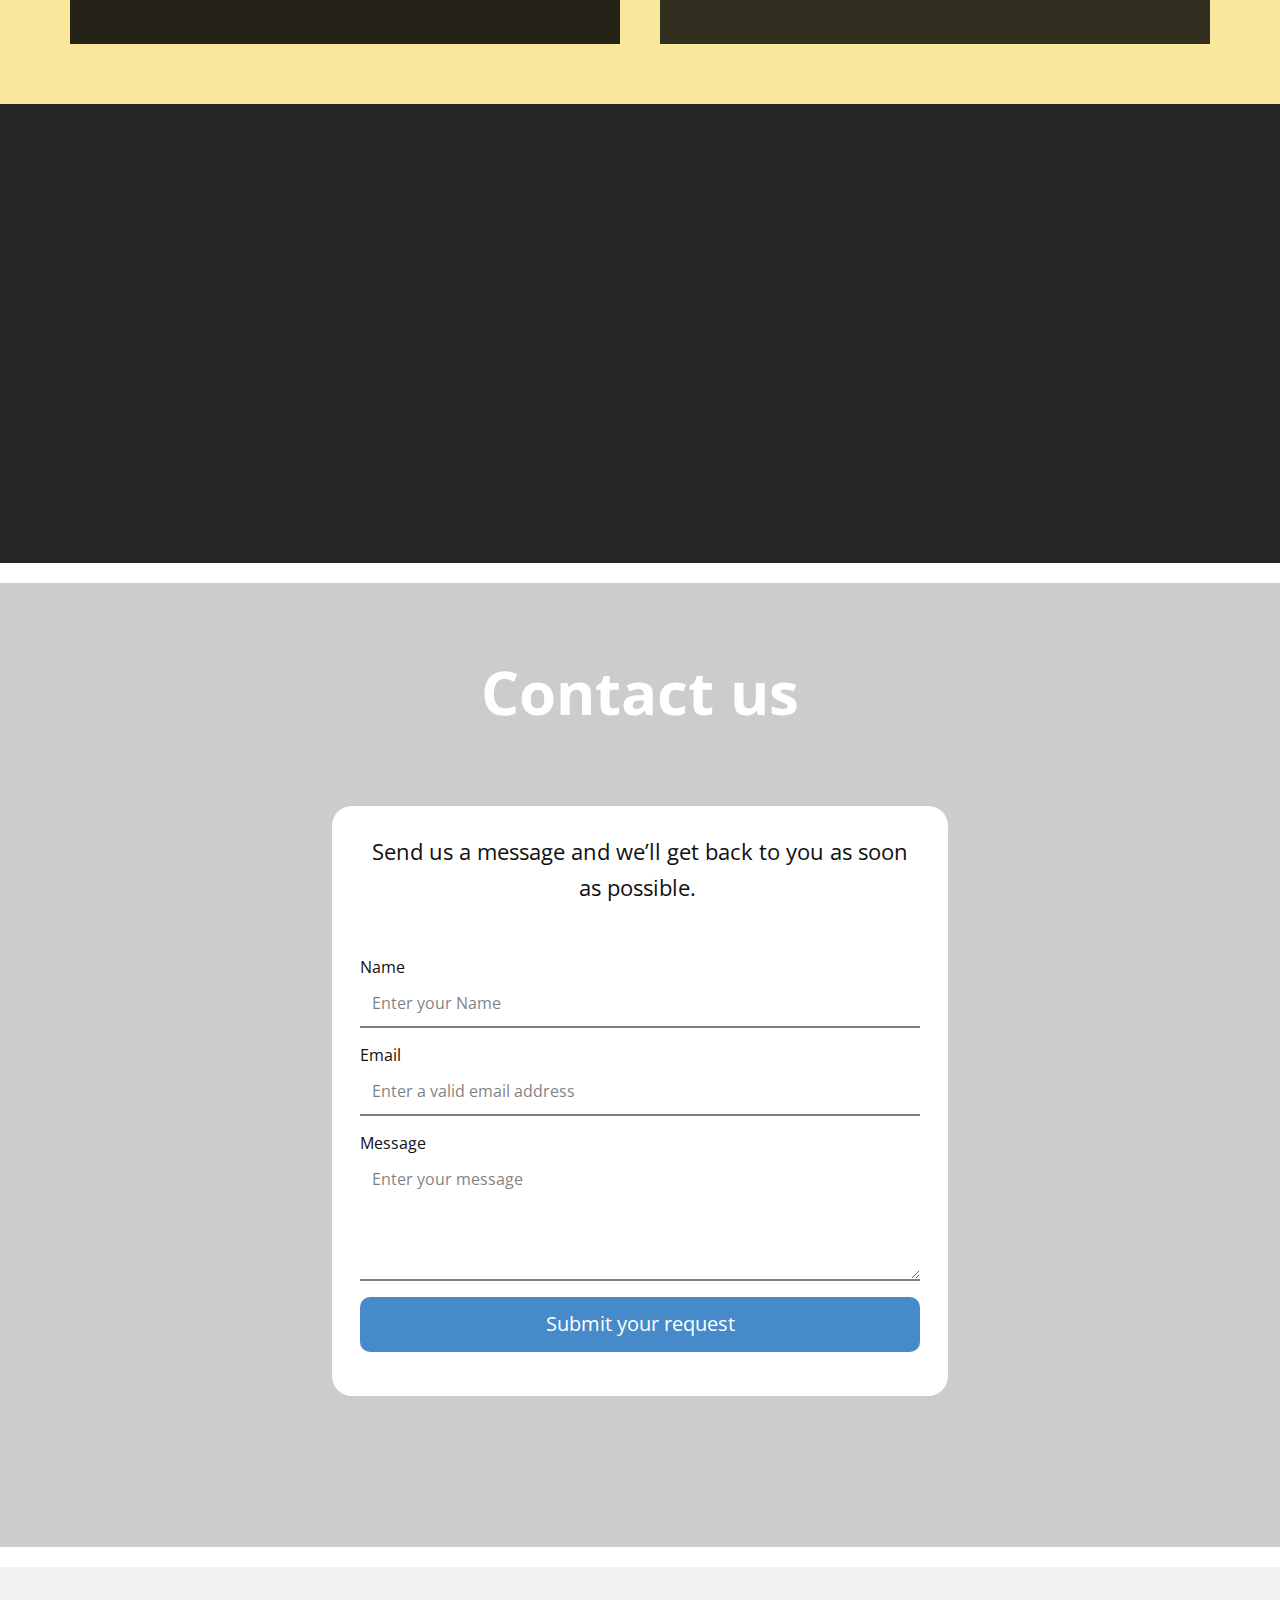
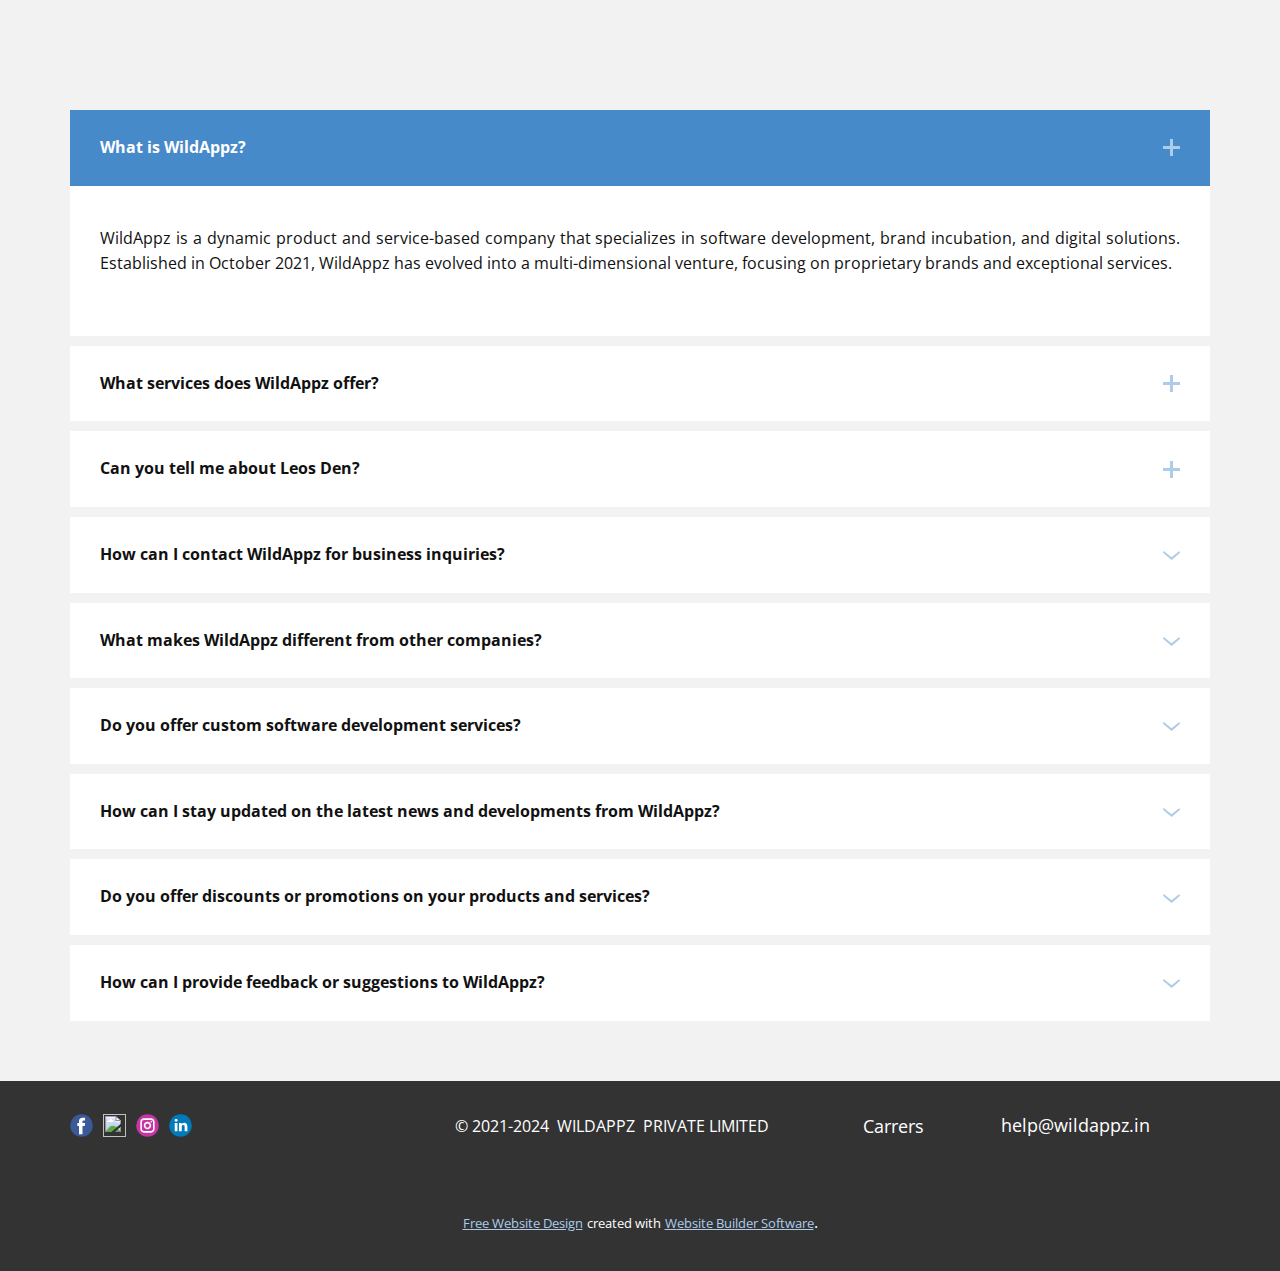
==== commit 8ba23b29: "Wildappz 5 th version" ====
--- a/index.html
+++ b/index.html
@@ -516,6 +516,16 @@
           <a class="u-border-active-palette-2-base u-border-hover-palette-1-base u-border-none u-btn u-button-link u-button-style u-none u-text-white u-btn-1" href="https://docs.google.com/forms/d/1WXCBSkaK-VXTj1eVP7gtNenQls4rTgQDaJ1qDNMctVo/edit" target="_blank">Carrers</a>
         </h3>
       </div></footer>
-   
+    <section class="u-backlink u-clearfix u-grey-80">
+      <a class="u-link" href="https://nicepage.com/website-design" target="_blank">
+        <span>Free Website Design</span>
+      </a>
+      <p class="u-text">
+        <span>created with</span>
+      </p>
+      <a class="u-link" href="" target="_blank">
+        <span>Website Builder Software</span>
+      </a>. 
+    </section>
   
 </body></html>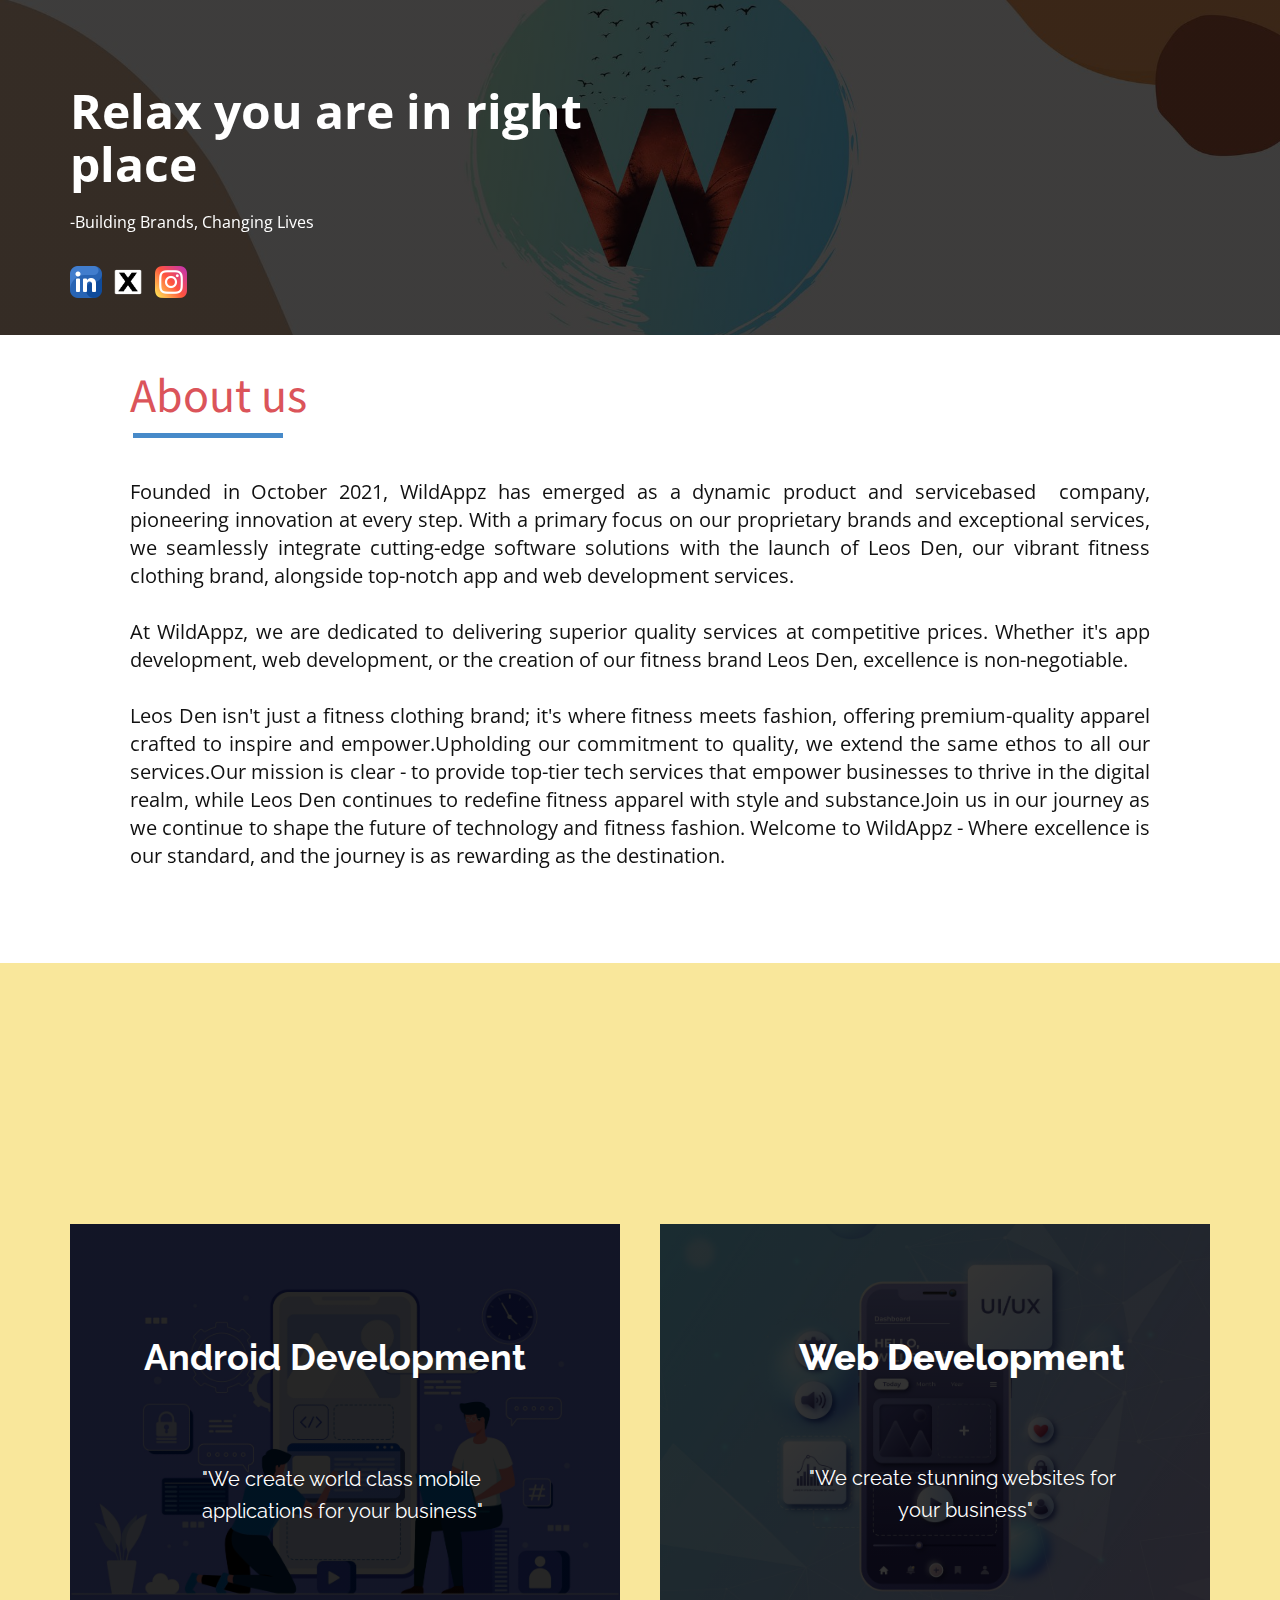
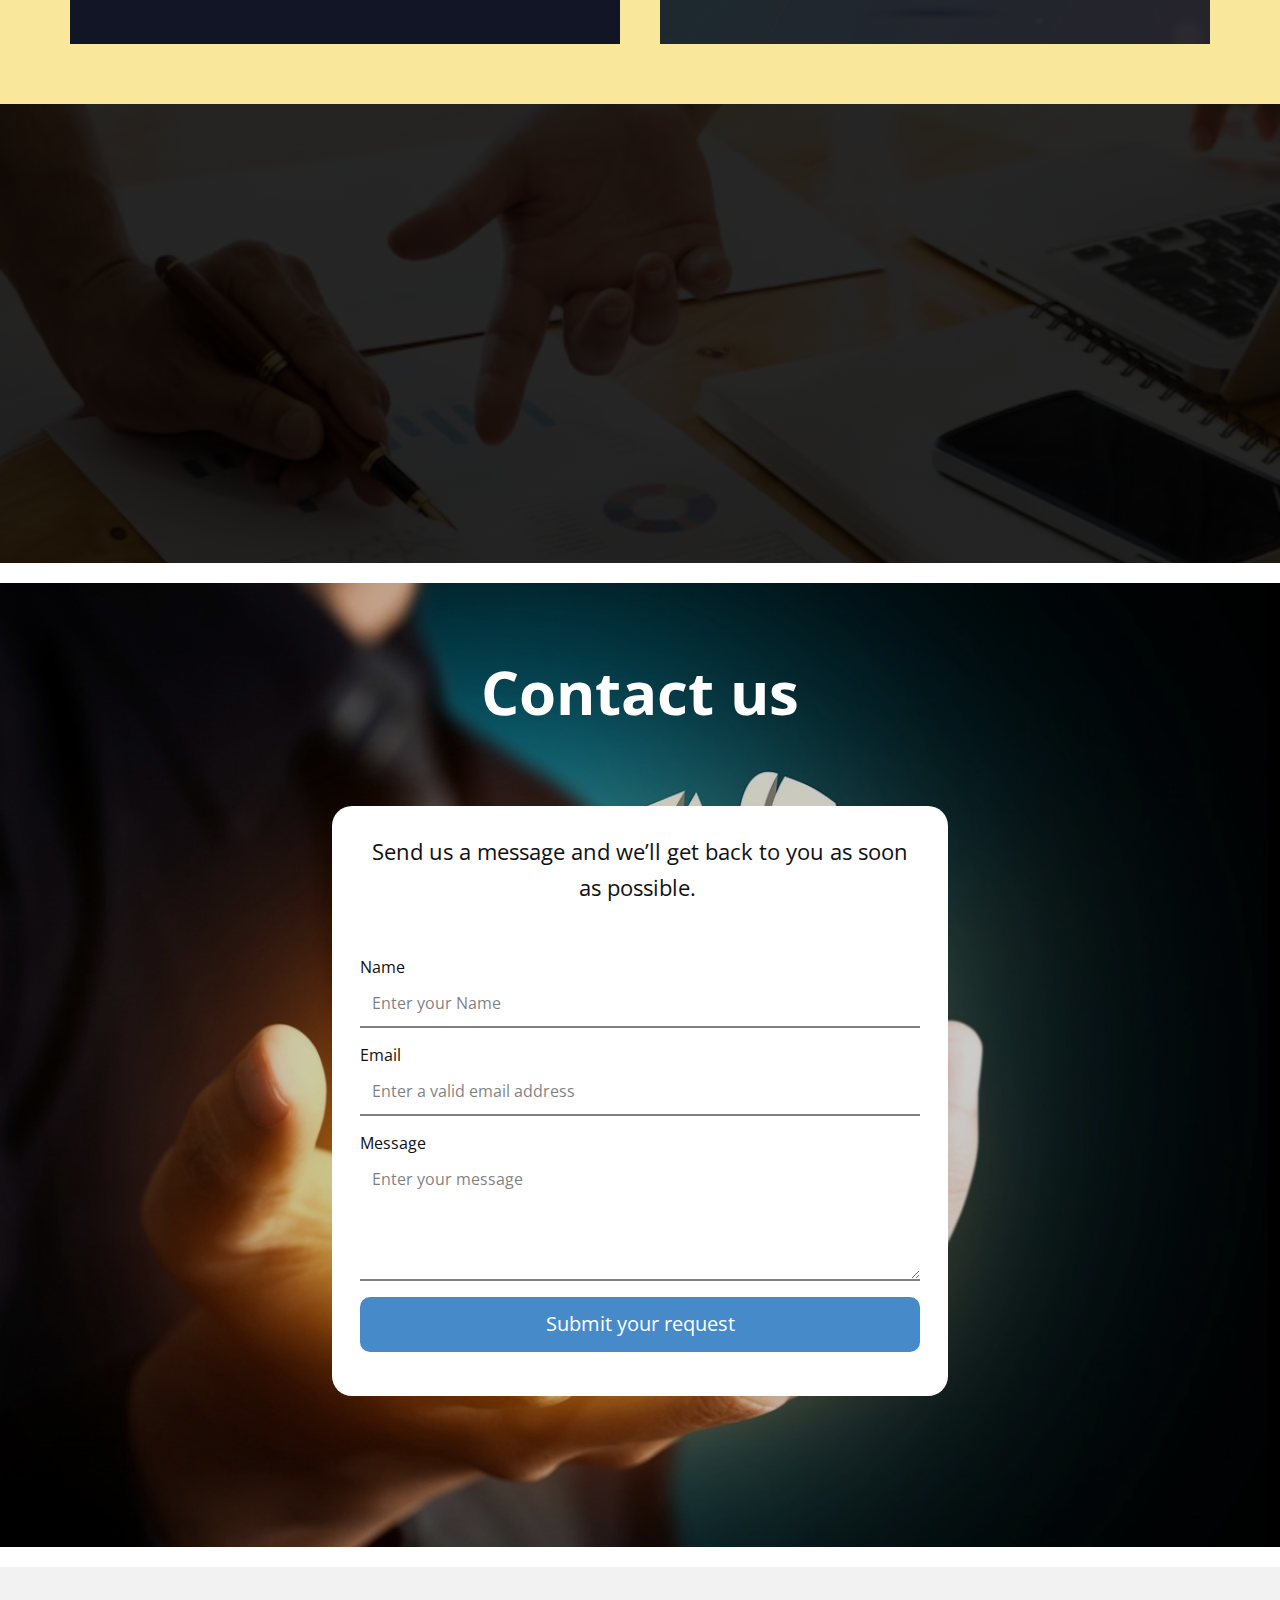
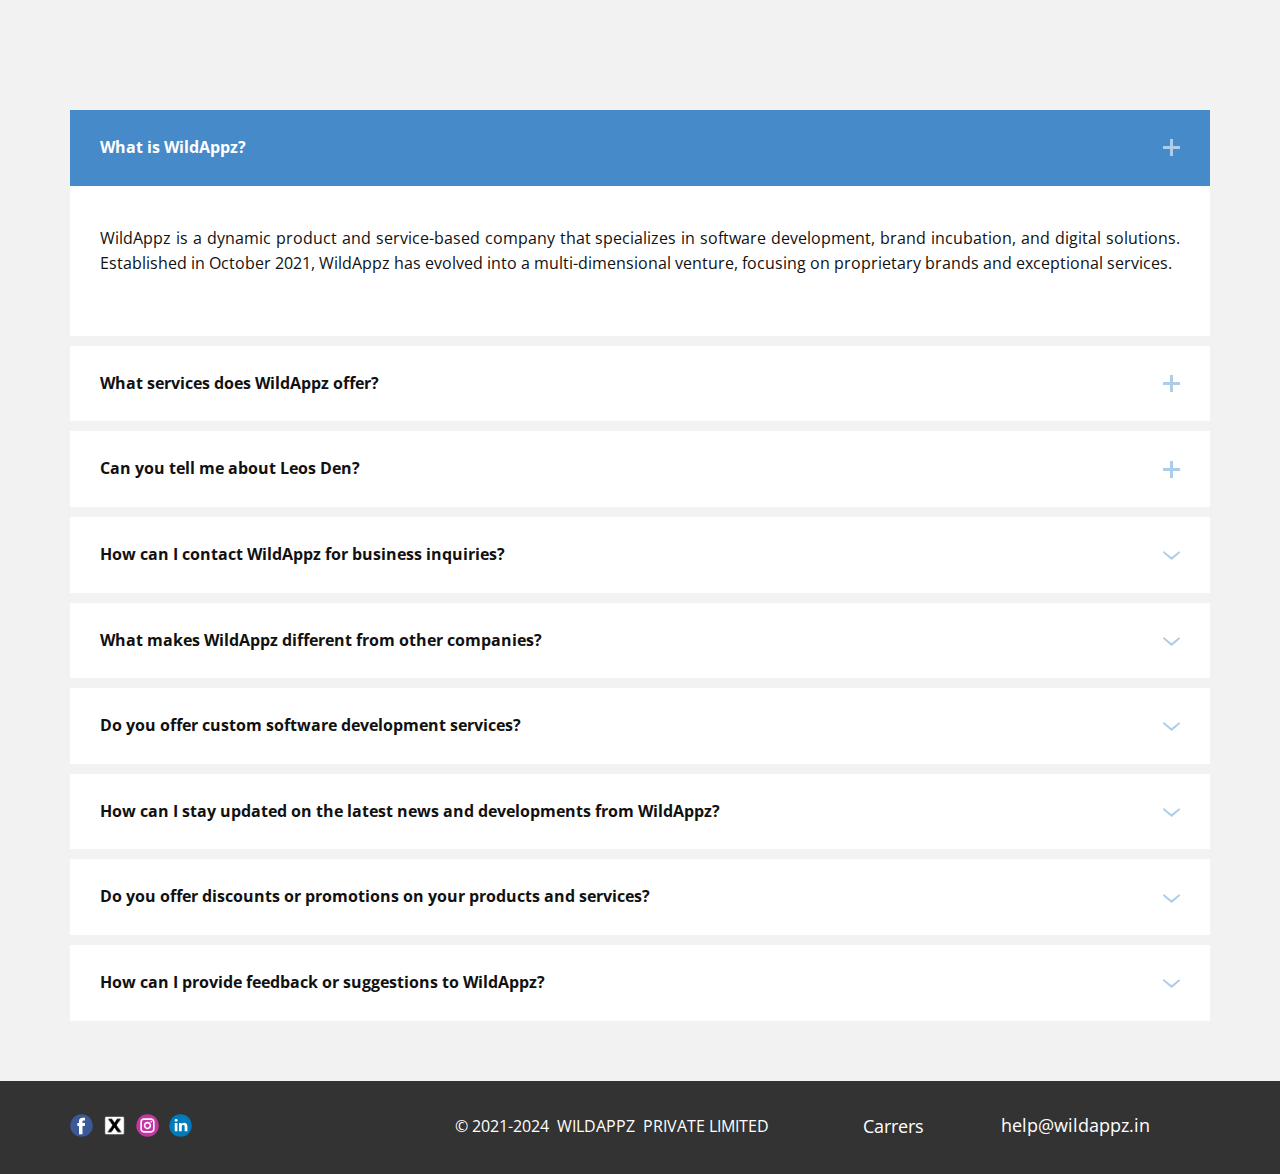
==== commit 3214f8da: "updated version for Branding" ====
--- a/index.html
+++ b/index.html
@@ -81,7 +81,7 @@
       
     </section>
     <section class="is-super-light u-clearfix u-color-scheme-u10 u-color-style-multicolor-1 u-white u-section-2" id="carousel_12f2">
-      <div class="u-clearfix u-sheet u-sheet-1">
+      <div class="u-clearfix u-sheet u-valign-middle-xs u-sheet-1">
         <div class="data-layout-selected u-clearfix u-expanded-width u-layout-wrap u-layout-wrap-1">
           <div class="u-gutter-0 u-layout">
             <div class="u-layout-row">
@@ -89,11 +89,9 @@
                 <div class="u-container-layout u-valign-bottom-lg u-container-layout-1">
                   <h1 class="u-custom-font u-font-source-sans-pro u-text u-text-palette-2-base u-text-1">About us</h1>
                   <div class="u-border-5 u-border-palette-1-base u-line u-line-horizontal u-line-1" data-animation-name="customAnimationIn" data-animation-duration="1000"></div>
-                  <h3 class="u-align-justify u-custom-font u-font-open-sans u-text u-text-2" data-animation-name="customAnimationIn" data-animation-duration="1000" data-animation-delay="0" data-animation-out="0"> Founded in October 2021, WildAppz has emerged as a dynamic product and service-based<span style="font-weight: 700;">
-                      <span style="font-weight: 400;"></span>
-                    </span> company, pioneering innovation at every step. With a primary focus on our proprietary brands and exceptional services, we seamlessly integrate cutting-edge software solutions with the launch of Leos Den, our vibrant fitness clothing brand, alongside top-notch app and web development services.<br>
+                  <h3 class="u-align-justify u-custom-font u-font-open-sans u-text u-text-2" data-animation-name="customAnimationIn" data-animation-duration="1000" data-animation-delay="0" data-animation-out="0"> Founded in October 2021, WildAppz has emerged as a dynamic product and servicebased<span style="font-weight: 700;"> &nbsp;</span>company, pioneering innovation at every step. With a primary focus on our proprietary brands and exceptional services, we seamlessly integrate cutting-edge software solutions with the launch of Leos Den, our vibrant fitness clothing brand, alongside top-notch app and web development services.<br>
                     <br>At WildAppz, we are dedicated to delivering superior quality services at competitive prices. Whether it's app development, web development, or the creation of our fitness brand Leos Den, excellence is non-negotiable.<br>
-                    <br>Leos Den isn't just a fitness clothing brand; it's where fitness meets fashion, offering premium-quality apparel crafted to inspire and empower. Upholding our commitment to quality, we extend the same ethos to all our services.Our mission is clear - to provide top-tier tech services that empower businesses to thrive in the digital realm, while Leos Den continues to redefine fitness apparel with style and substance.Join us in our journey as we continue to shape the future of technology and fitness fashion. Welcome to WildAppz - Where excellence is our standard, and the journey is as rewarding as the destination.<br>
+                    <br>Leos Den isn't just a fitness clothing brand; it's where fitness meets fashion, offering premium-quality apparel crafted to inspire and empower.Upholding our commitment to quality, we extend the same ethos to all our services.Our mission is clear - to provide top-tier tech services that empower businesses to thrive in the digital realm, while Leos Den continues to redefine fitness apparel with style and substance.Join us in our journey as we continue to shape the future of technology and fitness fashion. Welcome to WildAppz - Where excellence is our standard, and the journey is as rewarding as the destination.<br>
                   </h3>
                 </div>
               </div>
@@ -102,7 +100,7 @@
         </div>
       </div>
     </section>
-    <section class="u-clearfix u-container-align-center-lg u-container-align-center-md u-container-align-center-xl u-palette-3-light-2 u-valign-middle-md u-valign-middle-sm u-section-3" id="carousel_0318">
+    <section class="u-clearfix u-container-align-center-lg u-container-align-center-md u-container-align-center-xl u-palette-3-light-2 u-valign-middle-md u-valign-middle-sm u-section-3" id="carousel_0318" data-href="wildappz.html#carousel_ec4c">
       <style data-mode="XXL" data-visited="true">@media (max-width: 0px) {
   .u-block-bc7f-1 {
     min-height: 899px;
@@ -305,7 +303,7 @@
 }</style>
       <div class="u-clearfix u-sheet u-valign-middle-md u-sheet-1">
         <h1 class="u-align-center u-text u-text-1" data-animation-name="customAnimationIn" data-animation-duration="500" data-animation-delay="500">Choose Our Digital Agency</h1>
-        <a href="https://nicepage.com/c/contacts-website-templates" class="u-active-palette-3-base u-align-center u-border-none u-btn u-btn-round u-button-style u-custom-font u-font-raleway u-hover-palette-3-base u-palette-1-base u-radius u-text-active-black u-text-body-alt-color u-text-hover-black u-btn-1" data-animation-name="customAnimationIn" data-animation-duration="1000" data-animation-delay="500">Get in Touch</a>
+        <a href="#contact" class="u-active-palette-3-base u-align-center u-border-none u-btn u-btn-round u-button-style u-custom-font u-font-raleway u-hover-palette-3-base u-palette-1-base u-radius u-text-active-black u-text-body-alt-color u-text-hover-black u-btn-1" data-animation-name="customAnimationIn" data-animation-duration="1000" data-animation-delay="500">Get in Touch</a>
         <div class="data-layout-selected u-clearfix u-expanded-width u-gutter-40 u-layout-wrap u-layout-wrap-1">
           <div class="u-layout">
             <div class="u-layout-row">
@@ -336,8 +334,8 @@
     </section>
     <section class="u-align-center u-clearfix u-image u-shading u-section-5" id="carousel_ec4c" data-animation-name="" data-animation-duration="0" data-animation-delay="0" data-animation-direction="" data-image-width="1280" data-image-height="907">
       <div class="u-clearfix u-sheet u-sheet-1">
-        <h2 class="u-align-center u-text u-text-white u-text-1">Contact us</h2>
-        <div class="u-expanded-width-xs u-form u-radius-20 u-white u-form-1">
+        <h2 id="contact" class="u-align-center u-text u-text-white u-text-1">Contact us</h2>
+        <div class="custom-expanded u-form u-radius-20 u-white u-form-1">
           <form action="https://forms.nicepagesrv.com/v2/form/process" class="u-clearfix u-form-spacing-15 u-form-vertical u-inner-form" source="email" name="form-1" style="padding: 28px;">
             <p class="u-align-center u-form-group u-form-text u-text u-text-2"> Send us a message and we’ll get back to you as soon as possible.&nbsp;<br>
               <br>
@@ -516,16 +514,6 @@
           <a class="u-border-active-palette-2-base u-border-hover-palette-1-base u-border-none u-btn u-button-link u-button-style u-none u-text-white u-btn-1" href="https://docs.google.com/forms/d/1WXCBSkaK-VXTj1eVP7gtNenQls4rTgQDaJ1qDNMctVo/edit" target="_blank">Carrers</a>
         </h3>
       </div></footer>
-    <section class="u-backlink u-clearfix u-grey-80">
-      <a class="u-link" href="https://nicepage.com/website-design" target="_blank">
-        <span>Free Website Design</span>
-      </a>
-      <p class="u-text">
-        <span>created with</span>
-      </p>
-      <a class="u-link" href="" target="_blank">
-        <span>Website Builder Software</span>
-      </a>. 
-    </section>
+   
   
 </body></html>--- a/wildappz.css
+++ b/wildappz.css
@@ -134,7 +134,10 @@
   .u-section-1 .u-social-icons-1 {
     --animation-custom_in-translate_x: -400px;
     --animation-custom_in-rotate: 180deg;
+    width: 98px;
+    height: 26px;
     margin-top: 29px;
+    margin-bottom: 43px;
   }
 
   .u-section-1 .u-icon-1 {
@@ -288,22 +291,22 @@
 
 @media (max-width: 575px) {
   .u-section-2 .u-sheet-1 {
-    min-height: 1210px;
+    min-height: 1165px;
   }
 
   .u-section-2 .u-layout-wrap-1 {
-    margin-top: 0;
-    margin-bottom: 0;
+    margin-top: 1px;
+    margin-bottom: 1px;
     margin-right: initial;
     margin-left: initial;
   }
 
   .u-section-2 .u-layout-cell-1 {
-    min-height: 1210px;
+    min-height: 1164px;
   }
 
   .u-section-2 .u-container-layout-1 {
-    padding-bottom: 20px;
+    padding-bottom: 13px;
   }
 
   .u-section-2 .u-text-1 {
@@ -317,7 +320,7 @@
   }
 
   .u-section-2 .u-text-2 {
-    letter-spacing: -1.2px;
+    letter-spacing: -1.3px;
     font-weight: 500;
     width: auto;
     margin-top: 25px;
@@ -692,7 +695,6 @@
   .u-section-4 .u-image-1 {
     width: 134px;
     height: 134px;
-    --radius: 23px;
     margin-top: 54px;
     margin-left: 16px;
   }
@@ -837,11 +839,11 @@
   }
 
   .u-section-5 .u-form-1 {
-    height: 676px;
+    height: 627px;
+    width: 340px;
     margin-top: 32px;
-    margin-right: initial;
-    margin-left: initial;
-    width: auto;
+    margin-left: auto;
+    margin-right: auto;
   }
 } .u-section-6 {
   background-image: none;
@@ -1115,7 +1117,7 @@
 
 @media (max-width: 575px) {
   .u-section-6 .u-sheet-1 {
-    min-height: 1403px;
+    min-height: 1371px;
   }
 
   .u-section-6 .u-text-1 {
@@ -1125,5 +1127,6 @@
 
   .u-section-6 .u-accordion-1 {
     margin-top: 33px;
+    margin-bottom: 28px;
   }
 }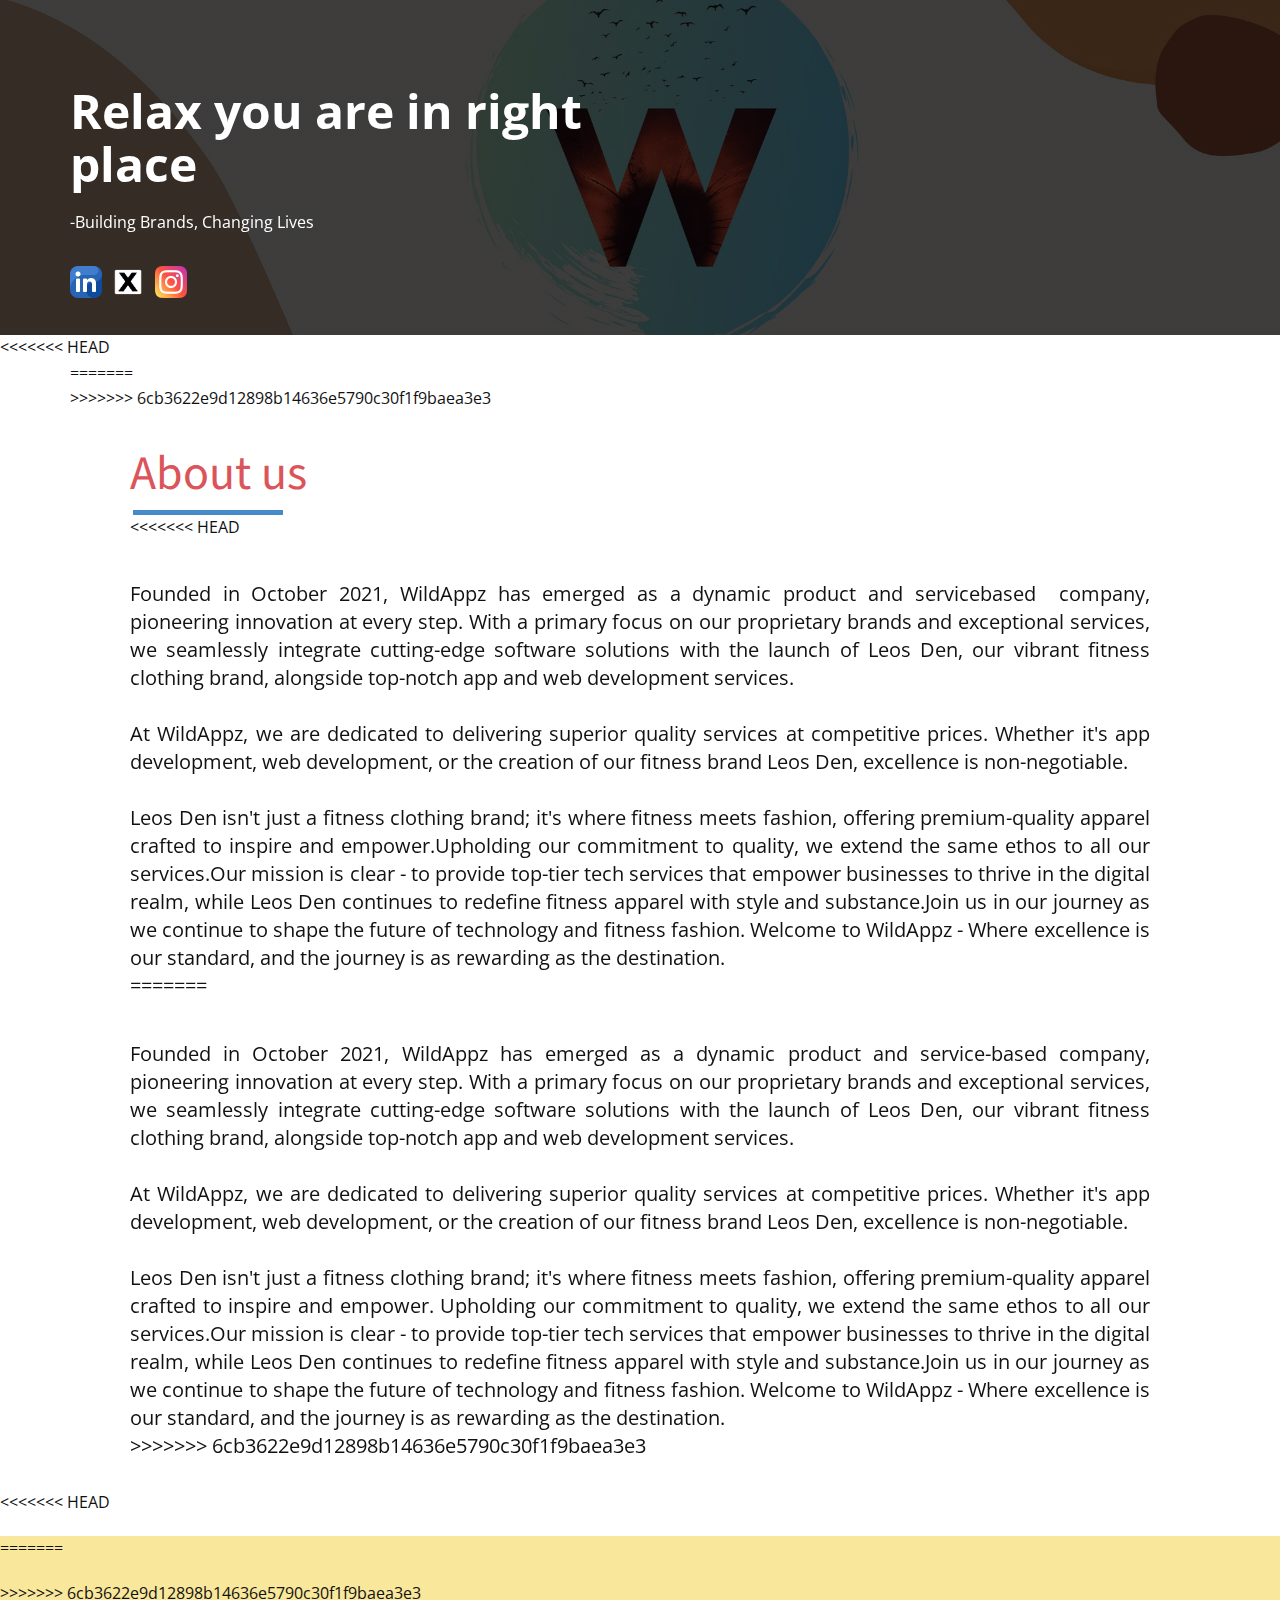
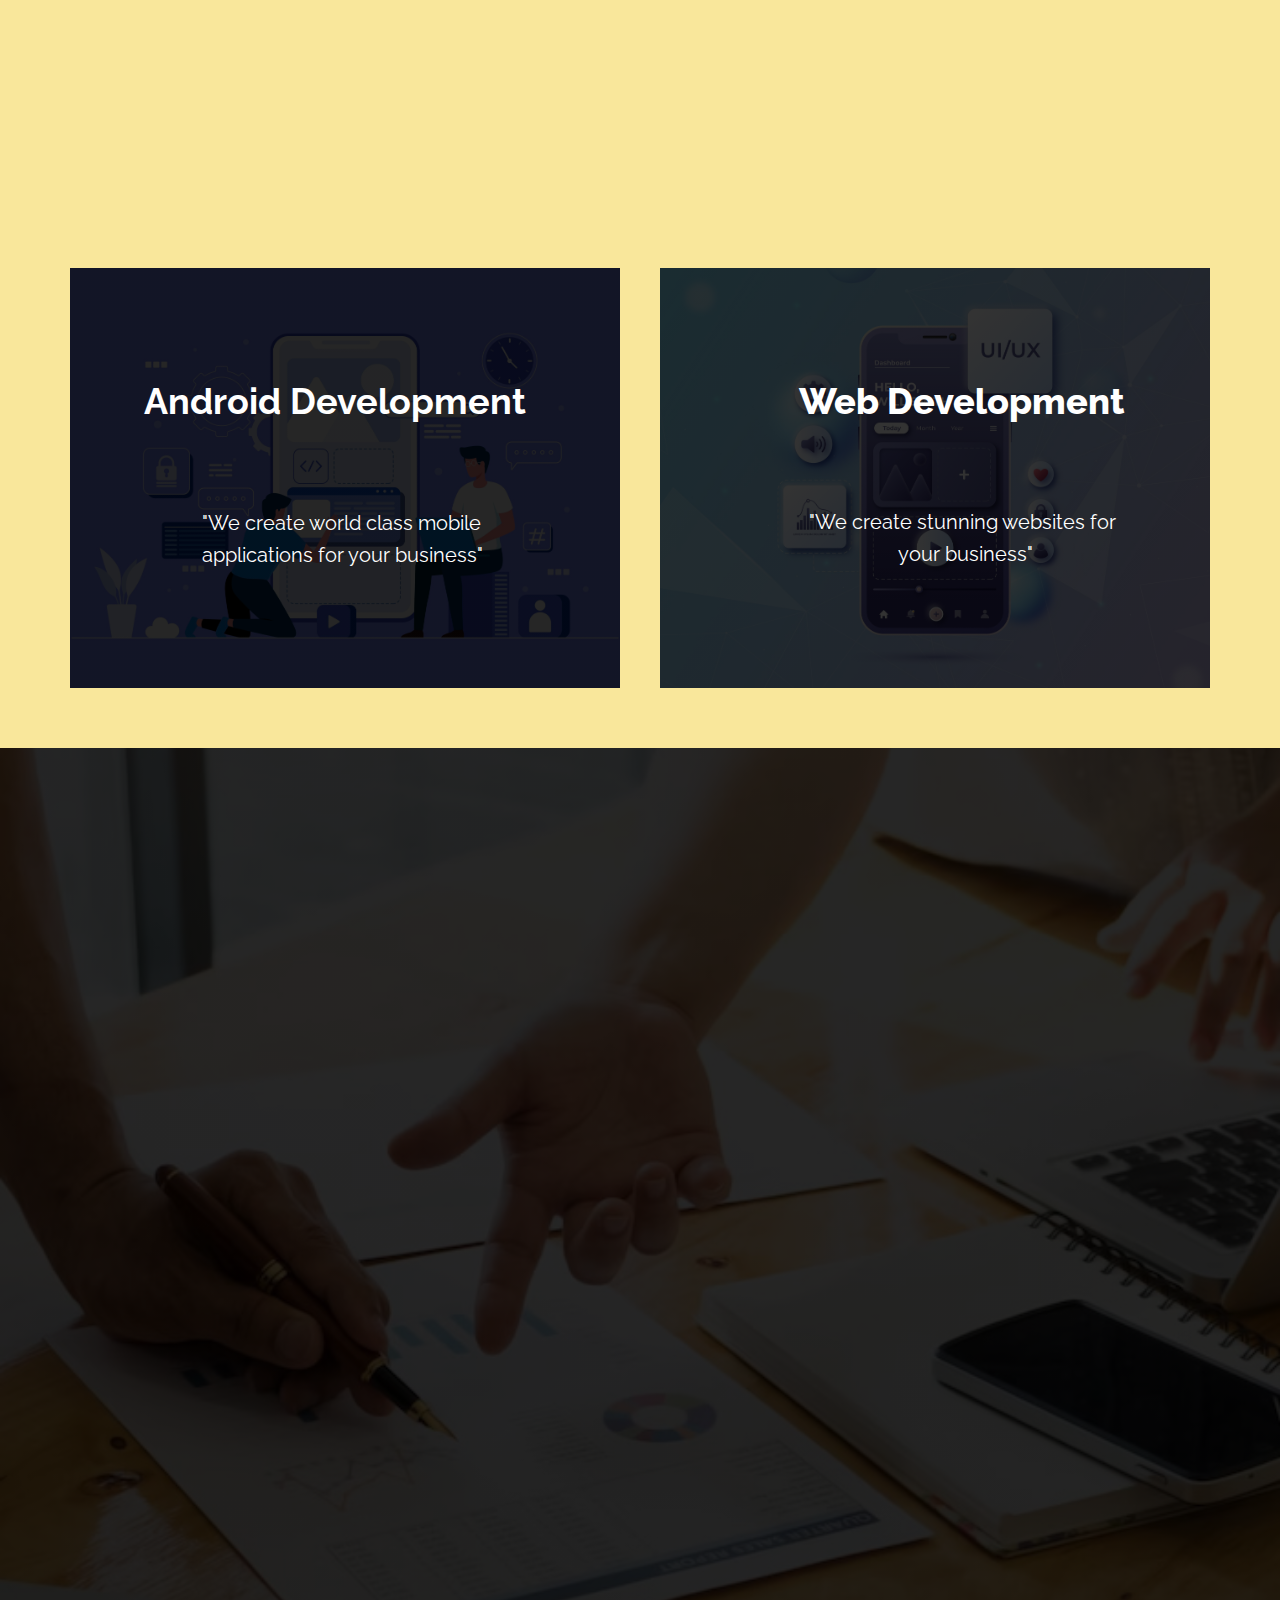
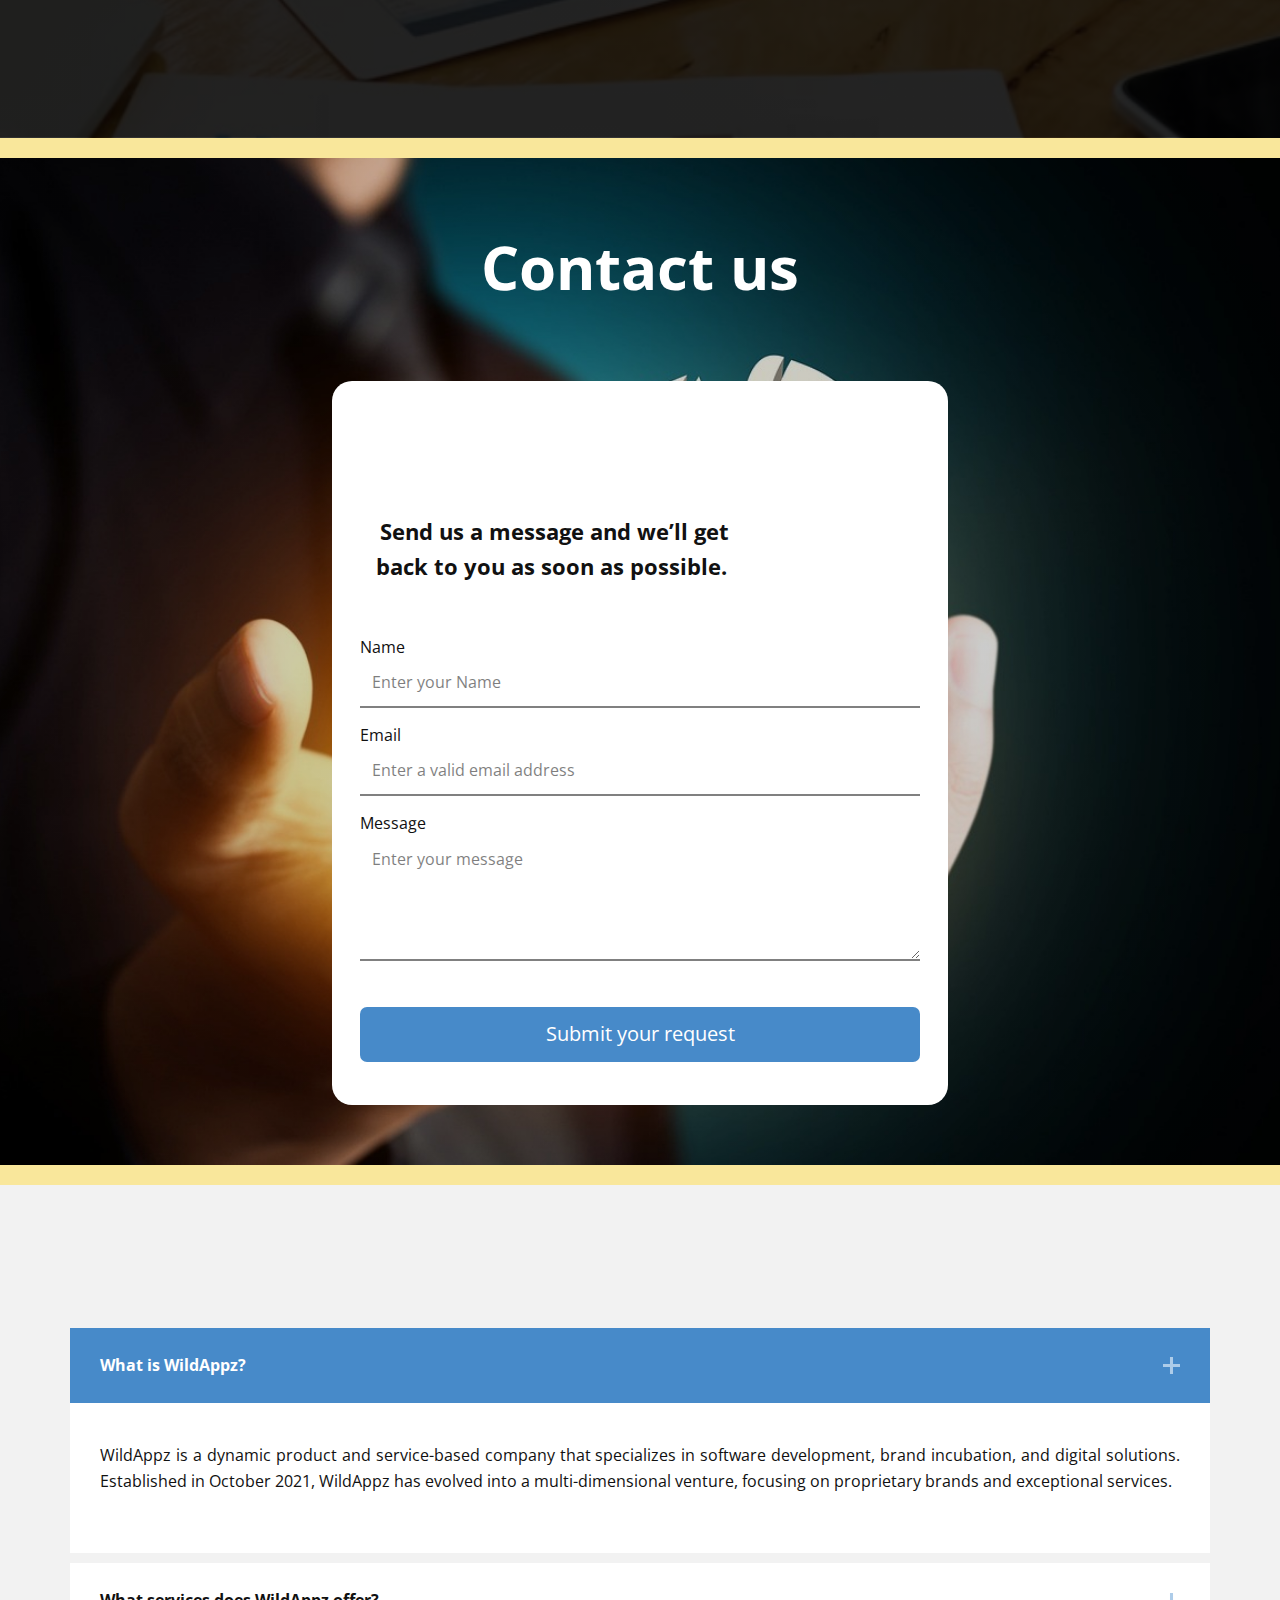
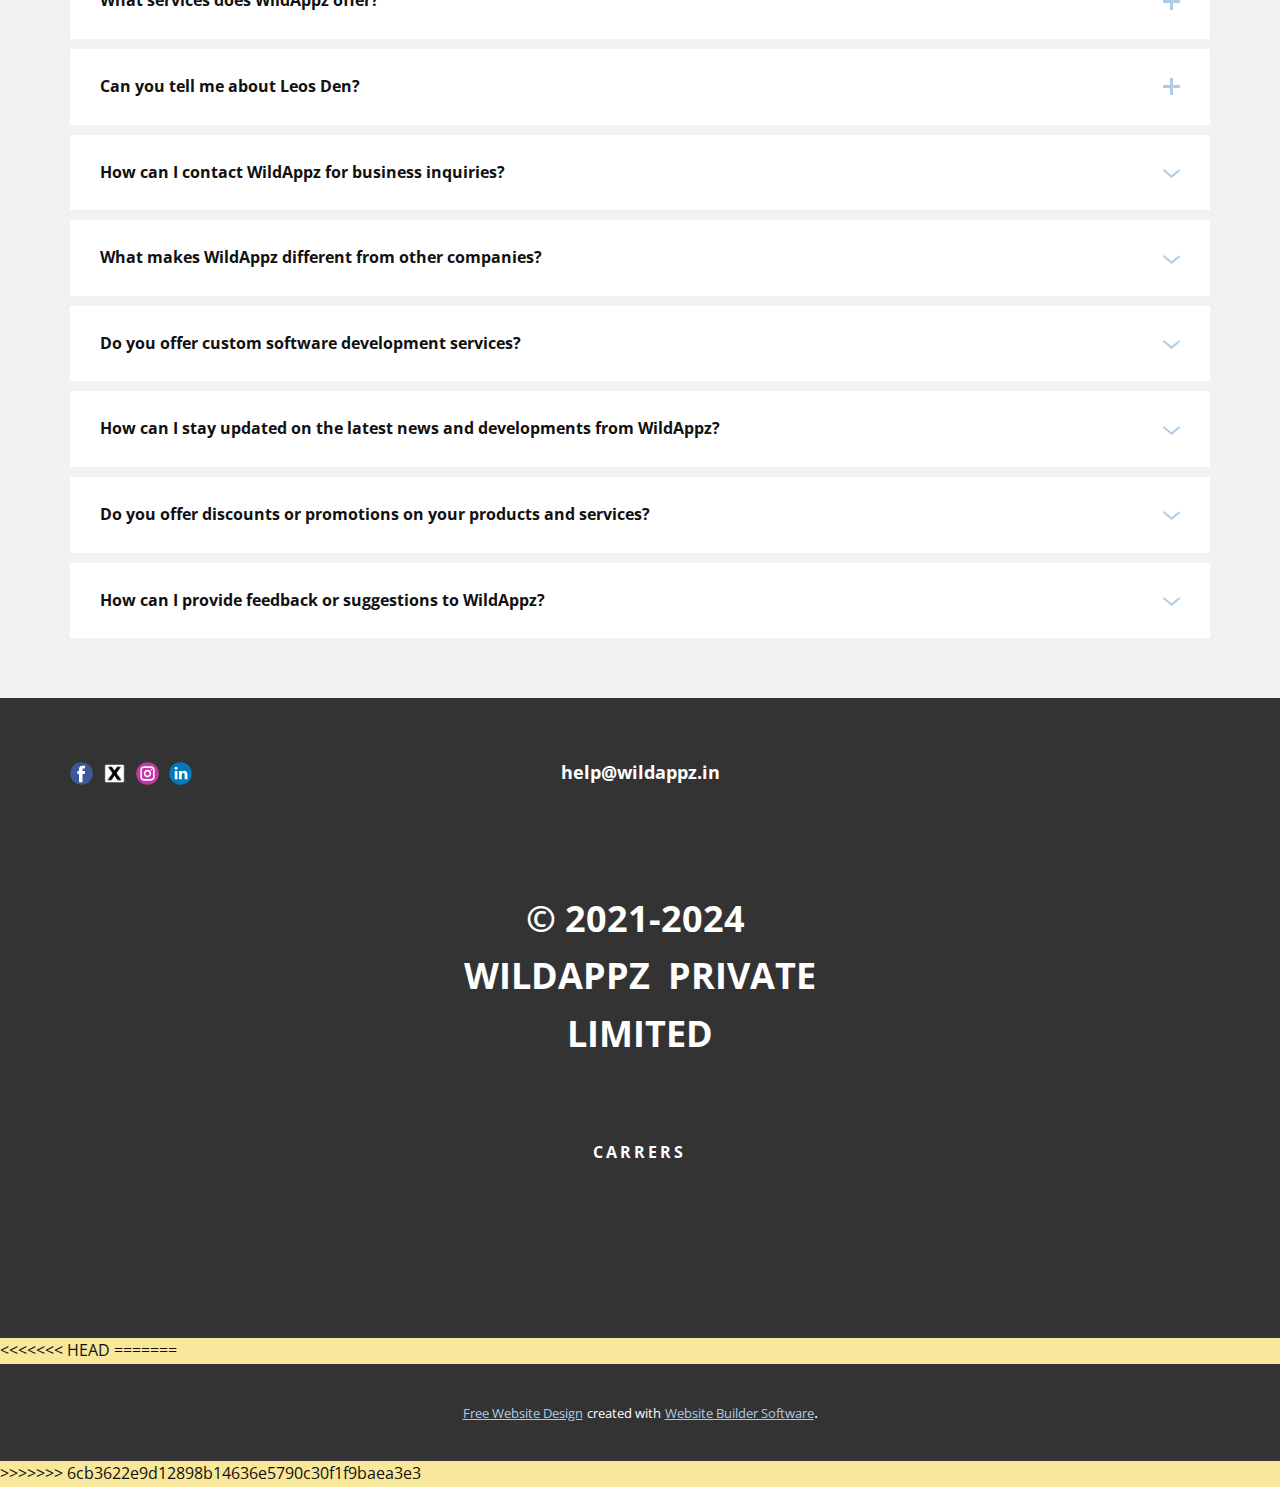
==== commit 476360d6: "Resolved conflicts" ====
--- a/index.html
+++ b/index.html
@@ -81,7 +81,11 @@
       
     </section>
     <section class="is-super-light u-clearfix u-color-scheme-u10 u-color-style-multicolor-1 u-white u-section-2" id="carousel_12f2">
+<<<<<<< HEAD
       <div class="u-clearfix u-sheet u-valign-middle-xs u-sheet-1">
+=======
+      <div class="u-clearfix u-sheet u-sheet-1">
+>>>>>>> 6cb3622e9d12898b14636e5790c30f1f9baea3e3
         <div class="data-layout-selected u-clearfix u-expanded-width u-layout-wrap u-layout-wrap-1">
           <div class="u-gutter-0 u-layout">
             <div class="u-layout-row">
@@ -89,9 +93,17 @@
                 <div class="u-container-layout u-valign-bottom-lg u-container-layout-1">
                   <h1 class="u-custom-font u-font-source-sans-pro u-text u-text-palette-2-base u-text-1">About us</h1>
                   <div class="u-border-5 u-border-palette-1-base u-line u-line-horizontal u-line-1" data-animation-name="customAnimationIn" data-animation-duration="1000"></div>
+<<<<<<< HEAD
                   <h3 class="u-align-justify u-custom-font u-font-open-sans u-text u-text-2" data-animation-name="customAnimationIn" data-animation-duration="1000" data-animation-delay="0" data-animation-out="0"> Founded in October 2021, WildAppz has emerged as a dynamic product and servicebased<span style="font-weight: 700;"> &nbsp;</span>company, pioneering innovation at every step. With a primary focus on our proprietary brands and exceptional services, we seamlessly integrate cutting-edge software solutions with the launch of Leos Den, our vibrant fitness clothing brand, alongside top-notch app and web development services.<br>
                     <br>At WildAppz, we are dedicated to delivering superior quality services at competitive prices. Whether it's app development, web development, or the creation of our fitness brand Leos Den, excellence is non-negotiable.<br>
                     <br>Leos Den isn't just a fitness clothing brand; it's where fitness meets fashion, offering premium-quality apparel crafted to inspire and empower.Upholding our commitment to quality, we extend the same ethos to all our services.Our mission is clear - to provide top-tier tech services that empower businesses to thrive in the digital realm, while Leos Den continues to redefine fitness apparel with style and substance.Join us in our journey as we continue to shape the future of technology and fitness fashion. Welcome to WildAppz - Where excellence is our standard, and the journey is as rewarding as the destination.<br>
+=======
+                  <h3 class="u-align-justify u-custom-font u-font-open-sans u-text u-text-2" data-animation-name="customAnimationIn" data-animation-duration="1000" data-animation-delay="0" data-animation-out="0"> Founded in October 2021, WildAppz has emerged as a dynamic product and service-based<span style="font-weight: 700;">
+                      <span style="font-weight: 400;"></span>
+                    </span> company, pioneering innovation at every step. With a primary focus on our proprietary brands and exceptional services, we seamlessly integrate cutting-edge software solutions with the launch of Leos Den, our vibrant fitness clothing brand, alongside top-notch app and web development services.<br>
+                    <br>At WildAppz, we are dedicated to delivering superior quality services at competitive prices. Whether it's app development, web development, or the creation of our fitness brand Leos Den, excellence is non-negotiable.<br>
+                    <br>Leos Den isn't just a fitness clothing brand; it's where fitness meets fashion, offering premium-quality apparel crafted to inspire and empower. Upholding our commitment to quality, we extend the same ethos to all our services.Our mission is clear - to provide top-tier tech services that empower businesses to thrive in the digital realm, while Leos Den continues to redefine fitness apparel with style and substance.Join us in our journey as we continue to shape the future of technology and fitness fashion. Welcome to WildAppz - Where excellence is our standard, and the journey is as rewarding as the destination.<br>
+>>>>>>> 6cb3622e9d12898b14636e5790c30f1f9baea3e3
                   </h3>
                 </div>
               </div>
@@ -100,7 +112,11 @@
         </div>
       </div>
     </section>
+<<<<<<< HEAD
     <section class="u-clearfix u-container-align-center-lg u-container-align-center-md u-container-align-center-xl u-palette-3-light-2 u-valign-middle-md u-valign-middle-sm u-section-3" id="carousel_0318" data-href="wildappz.html#carousel_ec4c">
+=======
+    <section class="u-clearfix u-container-align-center-lg u-container-align-center-md u-container-align-center-xl u-palette-3-light-2 u-valign-middle-md u-valign-middle-sm u-section-3" id="carousel_0318">
+>>>>>>> 6cb3622e9d12898b14636e5790c30f1f9baea3e3
       <style data-mode="XXL" data-visited="true">@media (max-width: 0px) {
   .u-block-bc7f-1 {
     min-height: 899px;
@@ -514,6 +530,20 @@
           <a class="u-border-active-palette-2-base u-border-hover-palette-1-base u-border-none u-btn u-button-link u-button-style u-none u-text-white u-btn-1" href="https://docs.google.com/forms/d/1WXCBSkaK-VXTj1eVP7gtNenQls4rTgQDaJ1qDNMctVo/edit" target="_blank">Carrers</a>
         </h3>
       </div></footer>
+<<<<<<< HEAD
    
+=======
+    <section class="u-backlink u-clearfix u-grey-80">
+      <a class="u-link" href="https://nicepage.com/website-design" target="_blank">
+        <span>Free Website Design</span>
+      </a>
+      <p class="u-text">
+        <span>created with</span>
+      </p>
+      <a class="u-link" href="" target="_blank">
+        <span>Website Builder Software</span>
+      </a>. 
+    </section>
+>>>>>>> 6cb3622e9d12898b14636e5790c30f1f9baea3e3
   
 </body></html>--- a/wildappz.css
+++ b/wildappz.css
@@ -134,10 +134,14 @@
   .u-section-1 .u-social-icons-1 {
     --animation-custom_in-translate_x: -400px;
     --animation-custom_in-rotate: 180deg;
+<<<<<<< HEAD
     width: 98px;
     height: 26px;
     margin-top: 29px;
     margin-bottom: 43px;
+=======
+    margin-top: 29px;
+>>>>>>> 6cb3622e9d12898b14636e5790c30f1f9baea3e3
   }
 
   .u-section-1 .u-icon-1 {
@@ -291,22 +295,39 @@
 
 @media (max-width: 575px) {
   .u-section-2 .u-sheet-1 {
+<<<<<<< HEAD
     min-height: 1165px;
   }
 
   .u-section-2 .u-layout-wrap-1 {
     margin-top: 1px;
     margin-bottom: 1px;
+=======
+    min-height: 1210px;
+  }
+
+  .u-section-2 .u-layout-wrap-1 {
+    margin-top: 0;
+    margin-bottom: 0;
+>>>>>>> 6cb3622e9d12898b14636e5790c30f1f9baea3e3
     margin-right: initial;
     margin-left: initial;
   }
 
   .u-section-2 .u-layout-cell-1 {
+<<<<<<< HEAD
     min-height: 1164px;
   }
 
   .u-section-2 .u-container-layout-1 {
     padding-bottom: 13px;
+=======
+    min-height: 1210px;
+  }
+
+  .u-section-2 .u-container-layout-1 {
+    padding-bottom: 20px;
+>>>>>>> 6cb3622e9d12898b14636e5790c30f1f9baea3e3
   }
 
   .u-section-2 .u-text-1 {
@@ -320,7 +341,11 @@
   }
 
   .u-section-2 .u-text-2 {
+<<<<<<< HEAD
     letter-spacing: -1.3px;
+=======
+    letter-spacing: -1.2px;
+>>>>>>> 6cb3622e9d12898b14636e5790c30f1f9baea3e3
     font-weight: 500;
     width: auto;
     margin-top: 25px;
@@ -695,6 +720,10 @@
   .u-section-4 .u-image-1 {
     width: 134px;
     height: 134px;
+<<<<<<< HEAD
+=======
+    --radius: 23px;
+>>>>>>> 6cb3622e9d12898b14636e5790c30f1f9baea3e3
     margin-top: 54px;
     margin-left: 16px;
   }
@@ -839,11 +868,19 @@
   }
 
   .u-section-5 .u-form-1 {
+<<<<<<< HEAD
     height: 627px;
     width: 340px;
     margin-top: 32px;
     margin-left: auto;
     margin-right: auto;
+=======
+    height: 676px;
+    margin-top: 32px;
+    margin-right: initial;
+    margin-left: initial;
+    width: auto;
+>>>>>>> 6cb3622e9d12898b14636e5790c30f1f9baea3e3
   }
 } .u-section-6 {
   background-image: none;
@@ -1117,7 +1154,11 @@
 
 @media (max-width: 575px) {
   .u-section-6 .u-sheet-1 {
+<<<<<<< HEAD
     min-height: 1371px;
+=======
+    min-height: 1403px;
+>>>>>>> 6cb3622e9d12898b14636e5790c30f1f9baea3e3
   }
 
   .u-section-6 .u-text-1 {
@@ -1127,6 +1168,9 @@
 
   .u-section-6 .u-accordion-1 {
     margin-top: 33px;
+<<<<<<< HEAD
     margin-bottom: 28px;
+=======
+>>>>>>> 6cb3622e9d12898b14636e5790c30f1f9baea3e3
   }
 }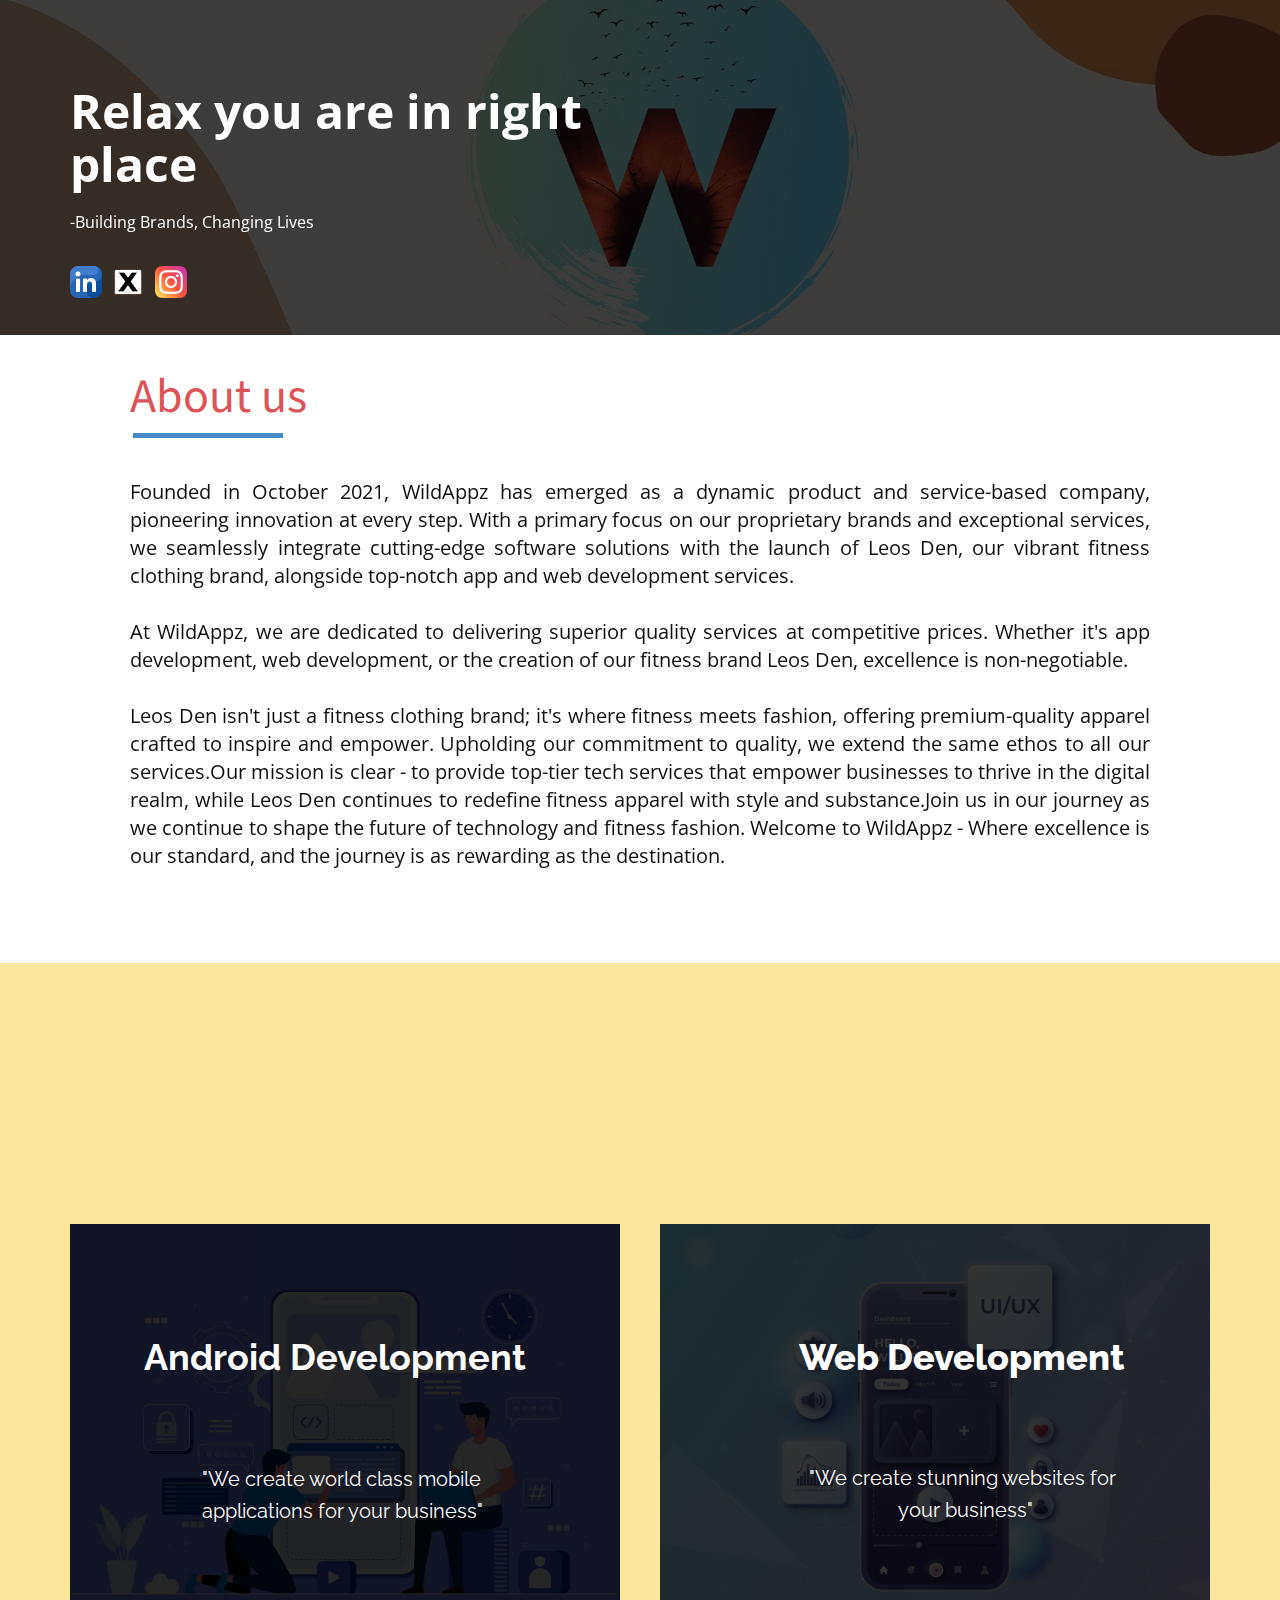
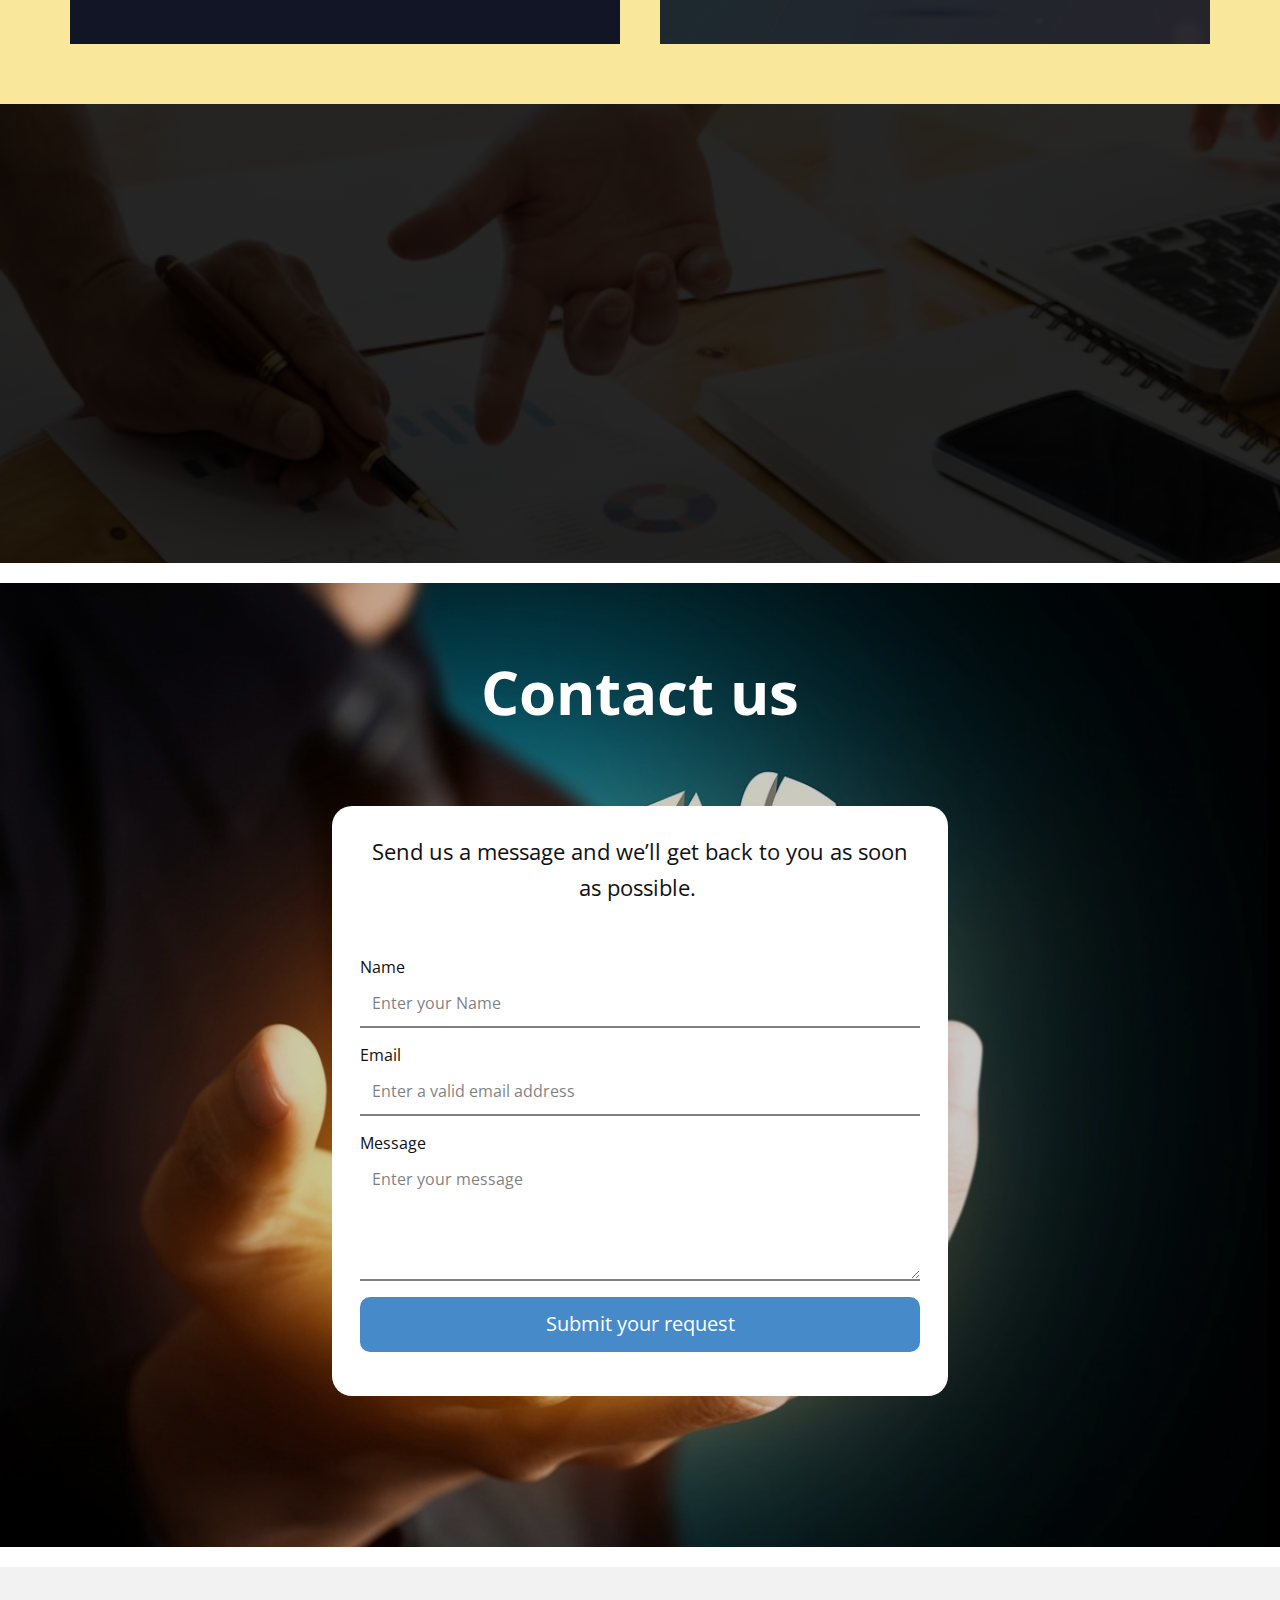
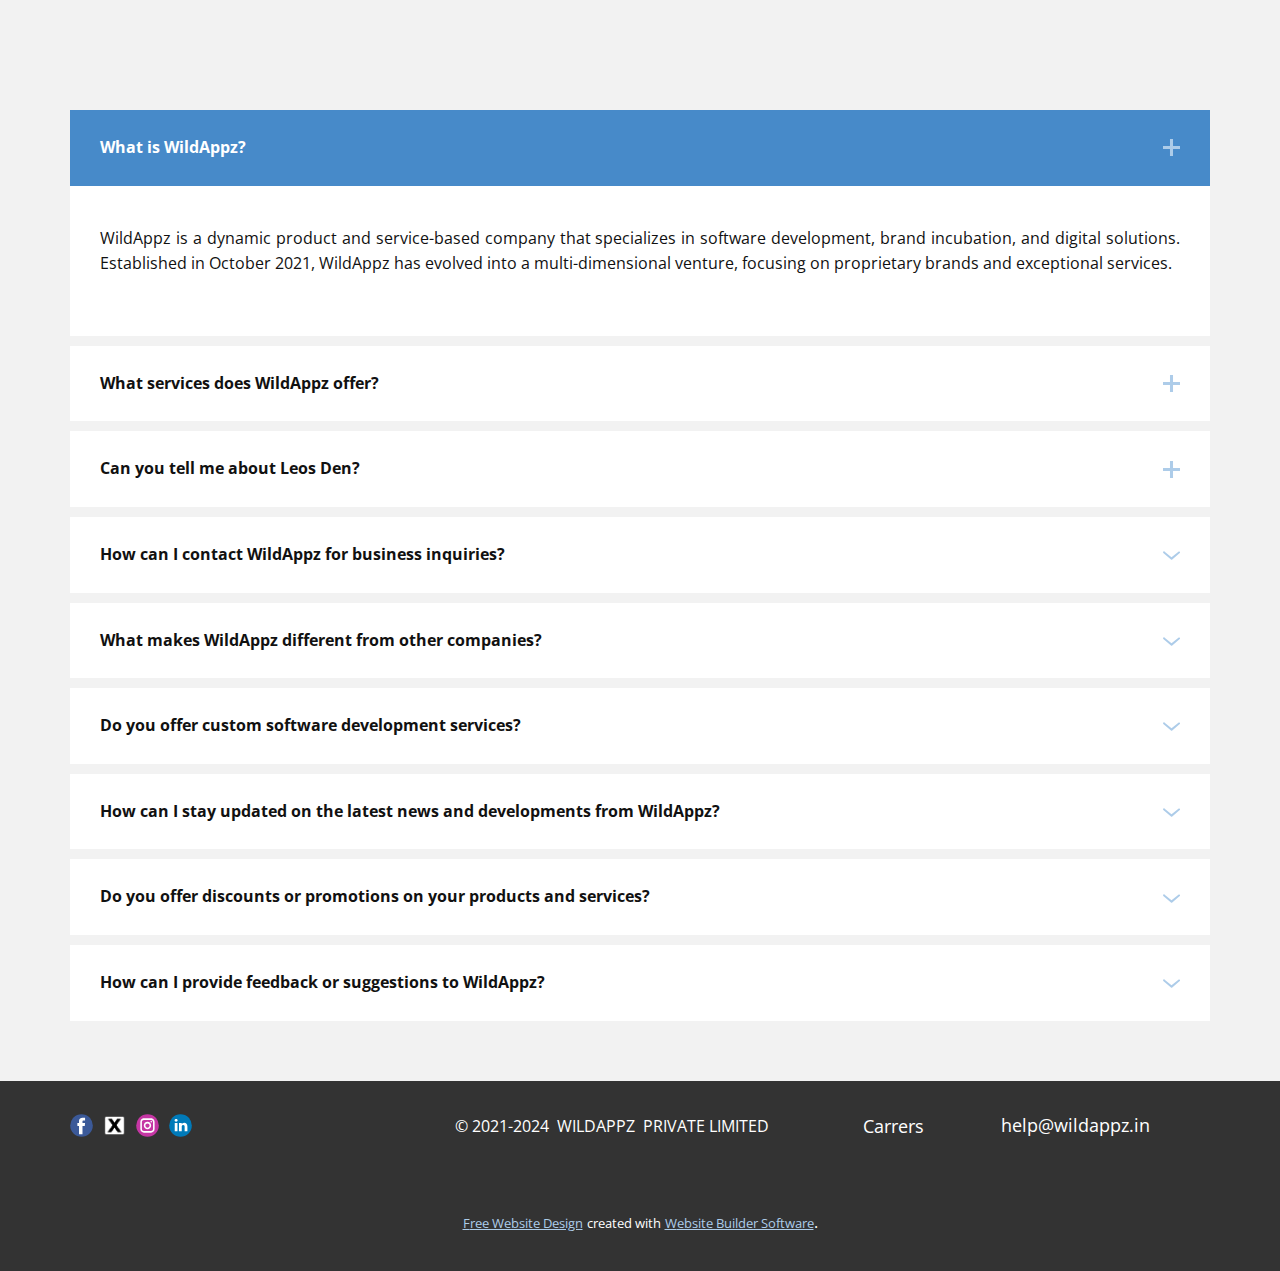
==== commit 3d3e98ad: "Upadted 6 version with brandings" ====
--- a/index.html
+++ b/index.html
@@ -81,11 +81,7 @@
       
     </section>
     <section class="is-super-light u-clearfix u-color-scheme-u10 u-color-style-multicolor-1 u-white u-section-2" id="carousel_12f2">
-<<<<<<< HEAD
-      <div class="u-clearfix u-sheet u-valign-middle-xs u-sheet-1">
-=======
       <div class="u-clearfix u-sheet u-sheet-1">
->>>>>>> 6cb3622e9d12898b14636e5790c30f1f9baea3e3
         <div class="data-layout-selected u-clearfix u-expanded-width u-layout-wrap u-layout-wrap-1">
           <div class="u-gutter-0 u-layout">
             <div class="u-layout-row">
@@ -93,17 +89,11 @@
                 <div class="u-container-layout u-valign-bottom-lg u-container-layout-1">
                   <h1 class="u-custom-font u-font-source-sans-pro u-text u-text-palette-2-base u-text-1">About us</h1>
                   <div class="u-border-5 u-border-palette-1-base u-line u-line-horizontal u-line-1" data-animation-name="customAnimationIn" data-animation-duration="1000"></div>
-<<<<<<< HEAD
-                  <h3 class="u-align-justify u-custom-font u-font-open-sans u-text u-text-2" data-animation-name="customAnimationIn" data-animation-duration="1000" data-animation-delay="0" data-animation-out="0"> Founded in October 2021, WildAppz has emerged as a dynamic product and servicebased<span style="font-weight: 700;"> &nbsp;</span>company, pioneering innovation at every step. With a primary focus on our proprietary brands and exceptional services, we seamlessly integrate cutting-edge software solutions with the launch of Leos Den, our vibrant fitness clothing brand, alongside top-notch app and web development services.<br>
-                    <br>At WildAppz, we are dedicated to delivering superior quality services at competitive prices. Whether it's app development, web development, or the creation of our fitness brand Leos Den, excellence is non-negotiable.<br>
-                    <br>Leos Den isn't just a fitness clothing brand; it's where fitness meets fashion, offering premium-quality apparel crafted to inspire and empower.Upholding our commitment to quality, we extend the same ethos to all our services.Our mission is clear - to provide top-tier tech services that empower businesses to thrive in the digital realm, while Leos Den continues to redefine fitness apparel with style and substance.Join us in our journey as we continue to shape the future of technology and fitness fashion. Welcome to WildAppz - Where excellence is our standard, and the journey is as rewarding as the destination.<br>
-=======
                   <h3 class="u-align-justify u-custom-font u-font-open-sans u-text u-text-2" data-animation-name="customAnimationIn" data-animation-duration="1000" data-animation-delay="0" data-animation-out="0"> Founded in October 2021, WildAppz has emerged as a dynamic product and service-based<span style="font-weight: 700;">
                       <span style="font-weight: 400;"></span>
                     </span> company, pioneering innovation at every step. With a primary focus on our proprietary brands and exceptional services, we seamlessly integrate cutting-edge software solutions with the launch of Leos Den, our vibrant fitness clothing brand, alongside top-notch app and web development services.<br>
                     <br>At WildAppz, we are dedicated to delivering superior quality services at competitive prices. Whether it's app development, web development, or the creation of our fitness brand Leos Den, excellence is non-negotiable.<br>
                     <br>Leos Den isn't just a fitness clothing brand; it's where fitness meets fashion, offering premium-quality apparel crafted to inspire and empower. Upholding our commitment to quality, we extend the same ethos to all our services.Our mission is clear - to provide top-tier tech services that empower businesses to thrive in the digital realm, while Leos Den continues to redefine fitness apparel with style and substance.Join us in our journey as we continue to shape the future of technology and fitness fashion. Welcome to WildAppz - Where excellence is our standard, and the journey is as rewarding as the destination.<br>
->>>>>>> 6cb3622e9d12898b14636e5790c30f1f9baea3e3
                   </h3>
                 </div>
               </div>
@@ -112,11 +102,7 @@
         </div>
       </div>
     </section>
-<<<<<<< HEAD
-    <section class="u-clearfix u-container-align-center-lg u-container-align-center-md u-container-align-center-xl u-palette-3-light-2 u-valign-middle-md u-valign-middle-sm u-section-3" id="carousel_0318" data-href="wildappz.html#carousel_ec4c">
-=======
     <section class="u-clearfix u-container-align-center-lg u-container-align-center-md u-container-align-center-xl u-palette-3-light-2 u-valign-middle-md u-valign-middle-sm u-section-3" id="carousel_0318">
->>>>>>> 6cb3622e9d12898b14636e5790c30f1f9baea3e3
       <style data-mode="XXL" data-visited="true">@media (max-width: 0px) {
   .u-block-bc7f-1 {
     min-height: 899px;
@@ -319,7 +305,7 @@
 }</style>
       <div class="u-clearfix u-sheet u-valign-middle-md u-sheet-1">
         <h1 class="u-align-center u-text u-text-1" data-animation-name="customAnimationIn" data-animation-duration="500" data-animation-delay="500">Choose Our Digital Agency</h1>
-        <a href="#contact" class="u-active-palette-3-base u-align-center u-border-none u-btn u-btn-round u-button-style u-custom-font u-font-raleway u-hover-palette-3-base u-palette-1-base u-radius u-text-active-black u-text-body-alt-color u-text-hover-black u-btn-1" data-animation-name="customAnimationIn" data-animation-duration="1000" data-animation-delay="500">Get in Touch</a>
+        <a href="https://nicepage.com/c/contacts-website-templates" class="u-active-palette-3-base u-align-center u-border-none u-btn u-btn-round u-button-style u-custom-font u-font-raleway u-hover-palette-3-base u-palette-1-base u-radius u-text-active-black u-text-body-alt-color u-text-hover-black u-btn-1" data-animation-name="customAnimationIn" data-animation-duration="1000" data-animation-delay="500">Get in Touch</a>
         <div class="data-layout-selected u-clearfix u-expanded-width u-gutter-40 u-layout-wrap u-layout-wrap-1">
           <div class="u-layout">
             <div class="u-layout-row">
@@ -350,8 +336,8 @@
     </section>
     <section class="u-align-center u-clearfix u-image u-shading u-section-5" id="carousel_ec4c" data-animation-name="" data-animation-duration="0" data-animation-delay="0" data-animation-direction="" data-image-width="1280" data-image-height="907">
       <div class="u-clearfix u-sheet u-sheet-1">
-        <h2 id="contact" class="u-align-center u-text u-text-white u-text-1">Contact us</h2>
-        <div class="custom-expanded u-form u-radius-20 u-white u-form-1">
+        <h2 class="u-align-center u-text u-text-white u-text-1">Contact us</h2>
+        <div class="u-expanded-width-xs u-form u-radius-20 u-white u-form-1">
           <form action="https://forms.nicepagesrv.com/v2/form/process" class="u-clearfix u-form-spacing-15 u-form-vertical u-inner-form" source="email" name="form-1" style="padding: 28px;">
             <p class="u-align-center u-form-group u-form-text u-text u-text-2"> Send us a message and we’ll get back to you as soon as possible.&nbsp;<br>
               <br>
@@ -530,9 +516,6 @@
           <a class="u-border-active-palette-2-base u-border-hover-palette-1-base u-border-none u-btn u-button-link u-button-style u-none u-text-white u-btn-1" href="https://docs.google.com/forms/d/1WXCBSkaK-VXTj1eVP7gtNenQls4rTgQDaJ1qDNMctVo/edit" target="_blank">Carrers</a>
         </h3>
       </div></footer>
-<<<<<<< HEAD
-   
-=======
     <section class="u-backlink u-clearfix u-grey-80">
       <a class="u-link" href="https://nicepage.com/website-design" target="_blank">
         <span>Free Website Design</span>
@@ -544,6 +527,5 @@
         <span>Website Builder Software</span>
       </a>. 
     </section>
->>>>>>> 6cb3622e9d12898b14636e5790c30f1f9baea3e3
   
 </body></html>--- a/wildappz.css
+++ b/wildappz.css
@@ -134,14 +134,7 @@
   .u-section-1 .u-social-icons-1 {
     --animation-custom_in-translate_x: -400px;
     --animation-custom_in-rotate: 180deg;
-<<<<<<< HEAD
-    width: 98px;
-    height: 26px;
     margin-top: 29px;
-    margin-bottom: 43px;
-=======
-    margin-top: 29px;
->>>>>>> 6cb3622e9d12898b14636e5790c30f1f9baea3e3
   }
 
   .u-section-1 .u-icon-1 {
@@ -295,39 +288,22 @@
 
 @media (max-width: 575px) {
   .u-section-2 .u-sheet-1 {
-<<<<<<< HEAD
-    min-height: 1165px;
-  }
-
-  .u-section-2 .u-layout-wrap-1 {
-    margin-top: 1px;
-    margin-bottom: 1px;
-=======
     min-height: 1210px;
   }
 
   .u-section-2 .u-layout-wrap-1 {
     margin-top: 0;
     margin-bottom: 0;
->>>>>>> 6cb3622e9d12898b14636e5790c30f1f9baea3e3
     margin-right: initial;
     margin-left: initial;
   }
 
   .u-section-2 .u-layout-cell-1 {
-<<<<<<< HEAD
-    min-height: 1164px;
-  }
-
-  .u-section-2 .u-container-layout-1 {
-    padding-bottom: 13px;
-=======
     min-height: 1210px;
   }
 
   .u-section-2 .u-container-layout-1 {
     padding-bottom: 20px;
->>>>>>> 6cb3622e9d12898b14636e5790c30f1f9baea3e3
   }
 
   .u-section-2 .u-text-1 {
@@ -341,11 +317,7 @@
   }
 
   .u-section-2 .u-text-2 {
-<<<<<<< HEAD
-    letter-spacing: -1.3px;
-=======
     letter-spacing: -1.2px;
->>>>>>> 6cb3622e9d12898b14636e5790c30f1f9baea3e3
     font-weight: 500;
     width: auto;
     margin-top: 25px;
@@ -720,10 +692,7 @@
   .u-section-4 .u-image-1 {
     width: 134px;
     height: 134px;
-<<<<<<< HEAD
-=======
     --radius: 23px;
->>>>>>> 6cb3622e9d12898b14636e5790c30f1f9baea3e3
     margin-top: 54px;
     margin-left: 16px;
   }
@@ -868,19 +837,11 @@
   }
 
   .u-section-5 .u-form-1 {
-<<<<<<< HEAD
-    height: 627px;
-    width: 340px;
-    margin-top: 32px;
-    margin-left: auto;
-    margin-right: auto;
-=======
     height: 676px;
     margin-top: 32px;
     margin-right: initial;
     margin-left: initial;
     width: auto;
->>>>>>> 6cb3622e9d12898b14636e5790c30f1f9baea3e3
   }
 } .u-section-6 {
   background-image: none;
@@ -1154,11 +1115,7 @@
 
 @media (max-width: 575px) {
   .u-section-6 .u-sheet-1 {
-<<<<<<< HEAD
-    min-height: 1371px;
-=======
     min-height: 1403px;
->>>>>>> 6cb3622e9d12898b14636e5790c30f1f9baea3e3
   }
 
   .u-section-6 .u-text-1 {
@@ -1168,9 +1125,5 @@
 
   .u-section-6 .u-accordion-1 {
     margin-top: 33px;
-<<<<<<< HEAD
-    margin-bottom: 28px;
-=======
->>>>>>> 6cb3622e9d12898b14636e5790c30f1f9baea3e3
   }
 }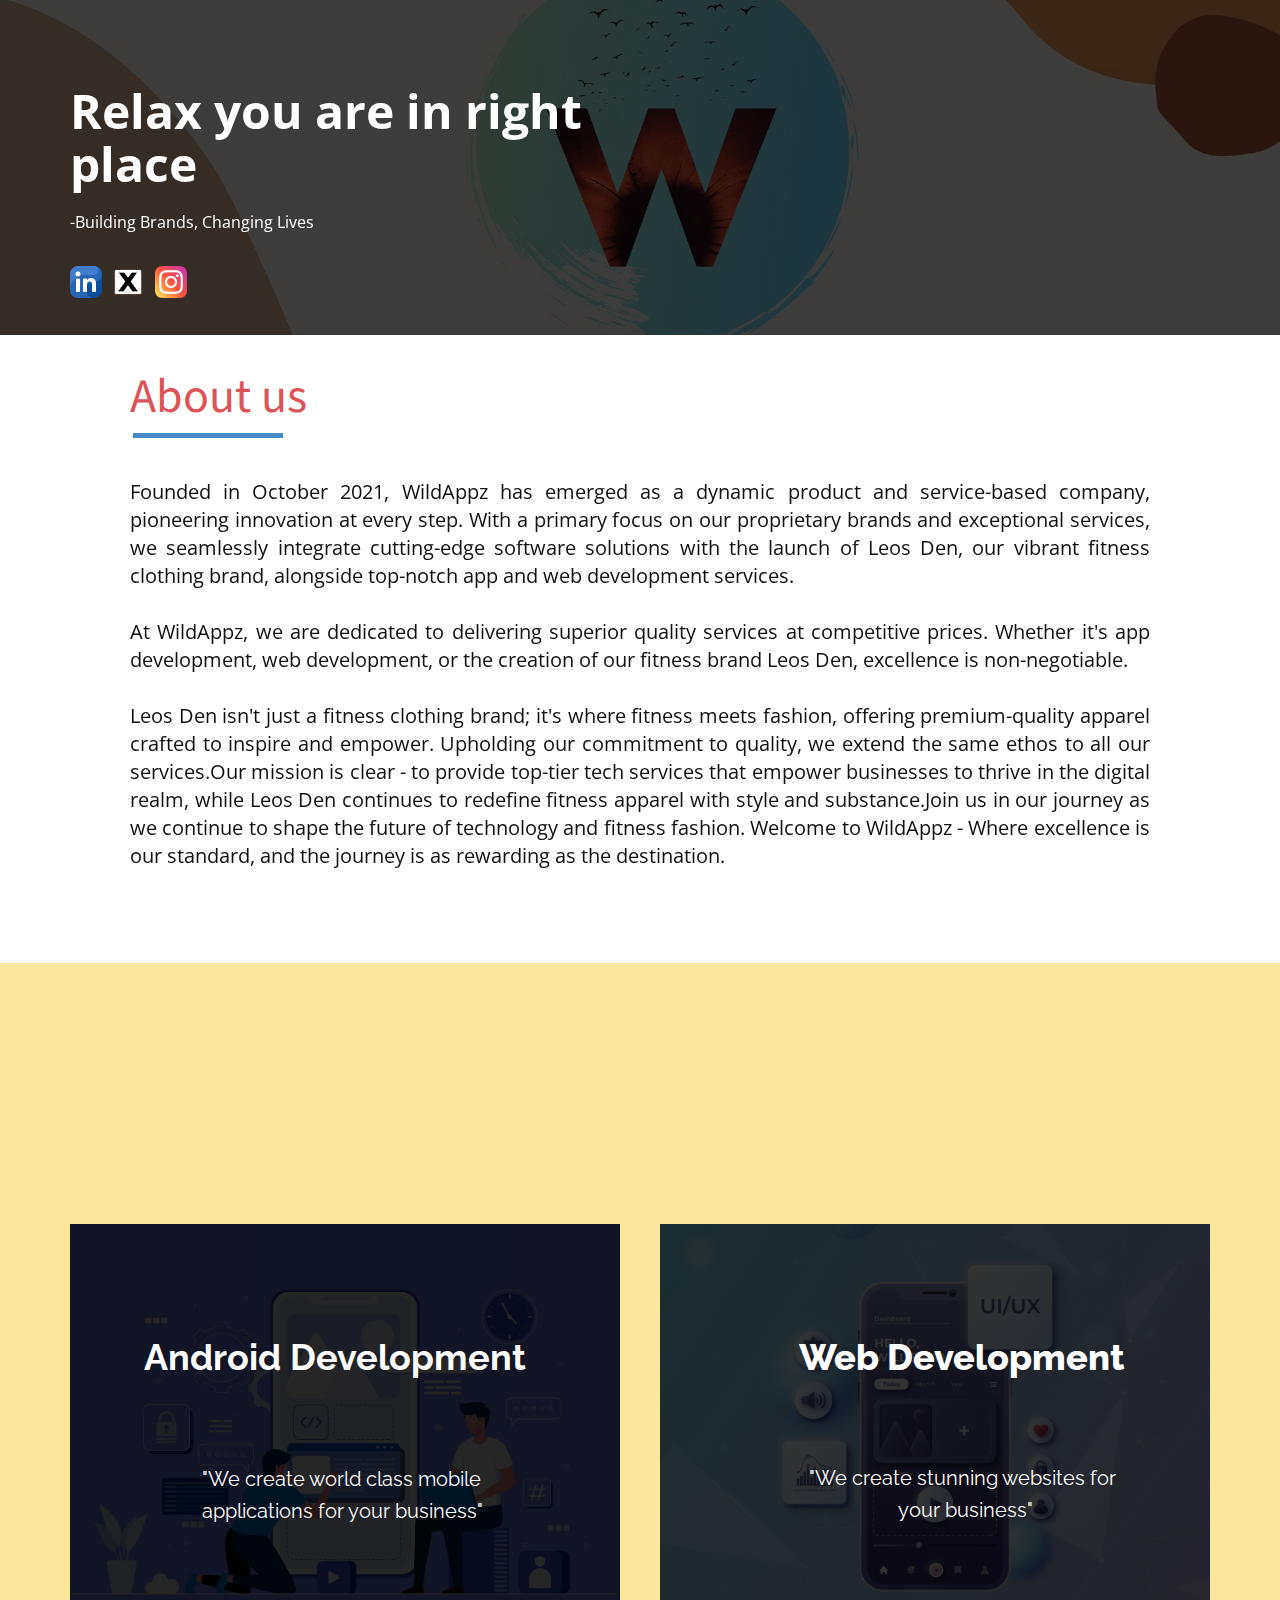
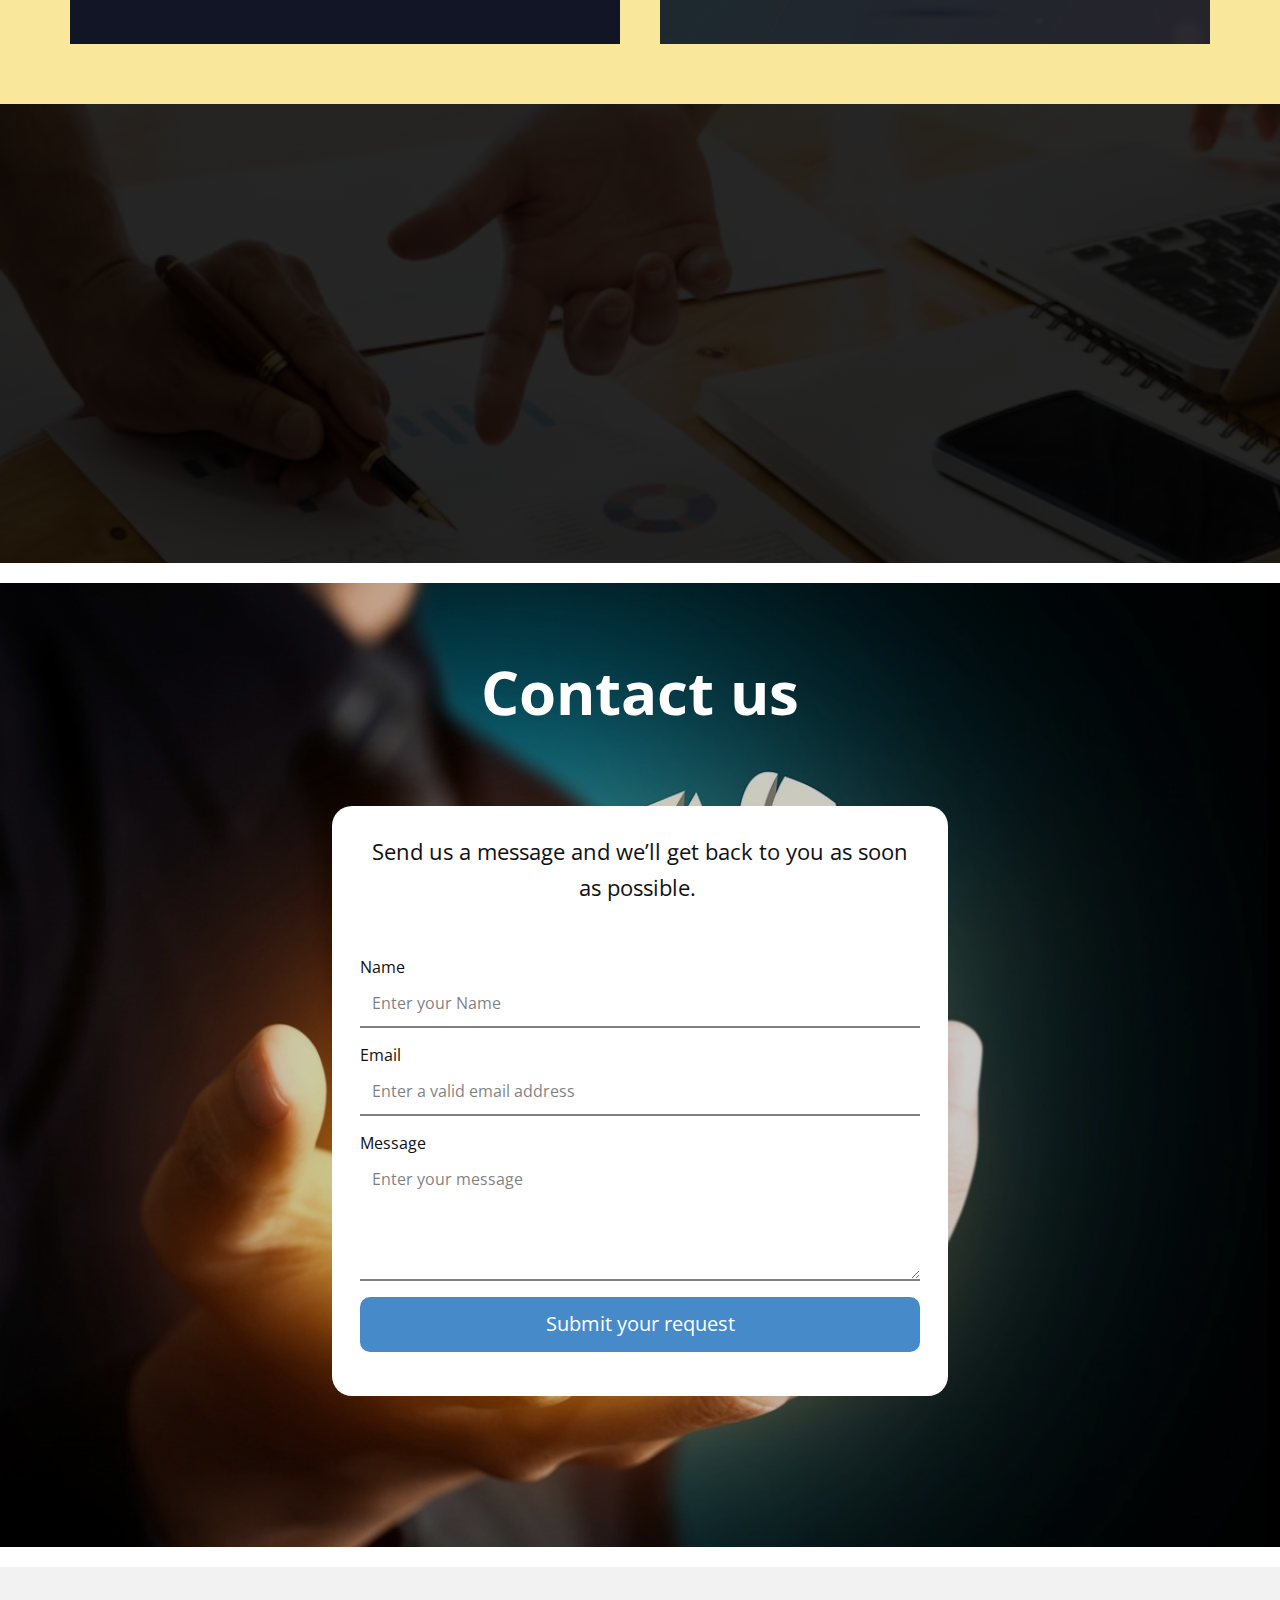
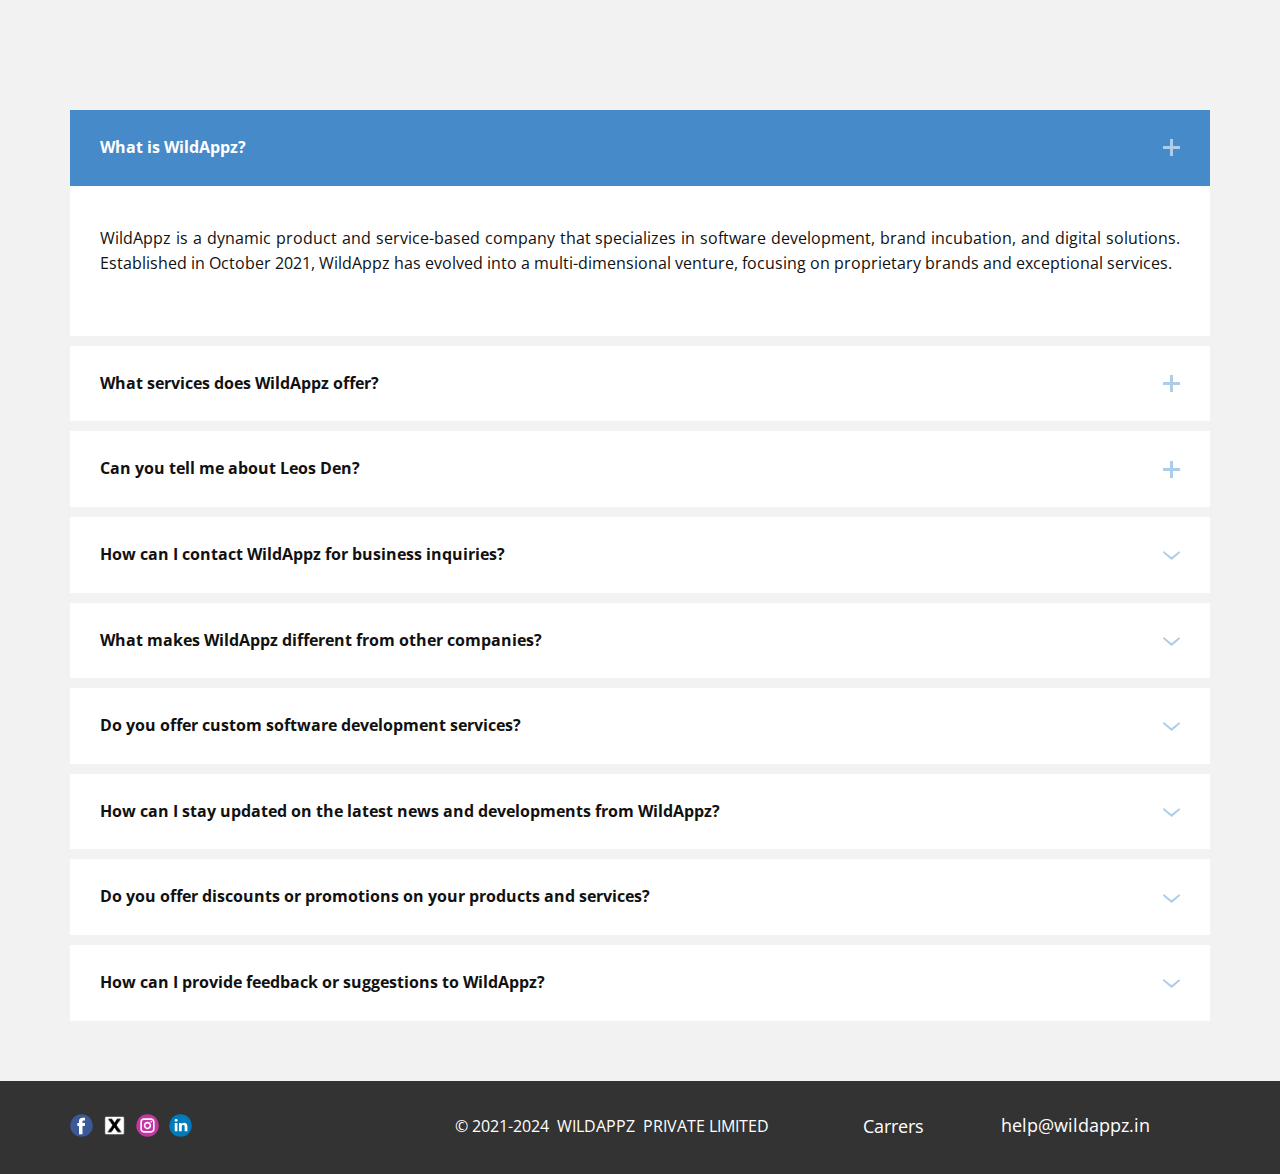
==== commit 60e2714a: "Update index.html" ====
--- a/index.html
+++ b/index.html
@@ -305,7 +305,7 @@
 }</style>
       <div class="u-clearfix u-sheet u-valign-middle-md u-sheet-1">
         <h1 class="u-align-center u-text u-text-1" data-animation-name="customAnimationIn" data-animation-duration="500" data-animation-delay="500">Choose Our Digital Agency</h1>
-        <a href="https://nicepage.com/c/contacts-website-templates" class="u-active-palette-3-base u-align-center u-border-none u-btn u-btn-round u-button-style u-custom-font u-font-raleway u-hover-palette-3-base u-palette-1-base u-radius u-text-active-black u-text-body-alt-color u-text-hover-black u-btn-1" data-animation-name="customAnimationIn" data-animation-duration="1000" data-animation-delay="500">Get in Touch</a>
+        <a href="#contact" class="u-active-palette-3-base u-align-center u-border-none u-btn u-btn-round u-button-style u-custom-font u-font-raleway u-hover-palette-3-base u-palette-1-base u-radius u-text-active-black u-text-body-alt-color u-text-hover-black u-btn-1" data-animation-name="customAnimationIn" data-animation-duration="1000" data-animation-delay="500">Get in Touch</a>
         <div class="data-layout-selected u-clearfix u-expanded-width u-gutter-40 u-layout-wrap u-layout-wrap-1">
           <div class="u-layout">
             <div class="u-layout-row">
@@ -336,7 +336,7 @@
     </section>
     <section class="u-align-center u-clearfix u-image u-shading u-section-5" id="carousel_ec4c" data-animation-name="" data-animation-duration="0" data-animation-delay="0" data-animation-direction="" data-image-width="1280" data-image-height="907">
       <div class="u-clearfix u-sheet u-sheet-1">
-        <h2 class="u-align-center u-text u-text-white u-text-1">Contact us</h2>
+        <h2 id="contact" class="u-align-center u-text u-text-white u-text-1">Contact us</h2>
         <div class="u-expanded-width-xs u-form u-radius-20 u-white u-form-1">
           <form action="https://forms.nicepagesrv.com/v2/form/process" class="u-clearfix u-form-spacing-15 u-form-vertical u-inner-form" source="email" name="form-1" style="padding: 28px;">
             <p class="u-align-center u-form-group u-form-text u-text u-text-2"> Send us a message and we’ll get back to you as soon as possible.&nbsp;<br>
@@ -516,16 +516,6 @@
           <a class="u-border-active-palette-2-base u-border-hover-palette-1-base u-border-none u-btn u-button-link u-button-style u-none u-text-white u-btn-1" href="https://docs.google.com/forms/d/1WXCBSkaK-VXTj1eVP7gtNenQls4rTgQDaJ1qDNMctVo/edit" target="_blank">Carrers</a>
         </h3>
       </div></footer>
-    <section class="u-backlink u-clearfix u-grey-80">
-      <a class="u-link" href="https://nicepage.com/website-design" target="_blank">
-        <span>Free Website Design</span>
-      </a>
-      <p class="u-text">
-        <span>created with</span>
-      </p>
-      <a class="u-link" href="" target="_blank">
-        <span>Website Builder Software</span>
-      </a>. 
-    </section>
+ 
   
-</body></html>+</body></html>
